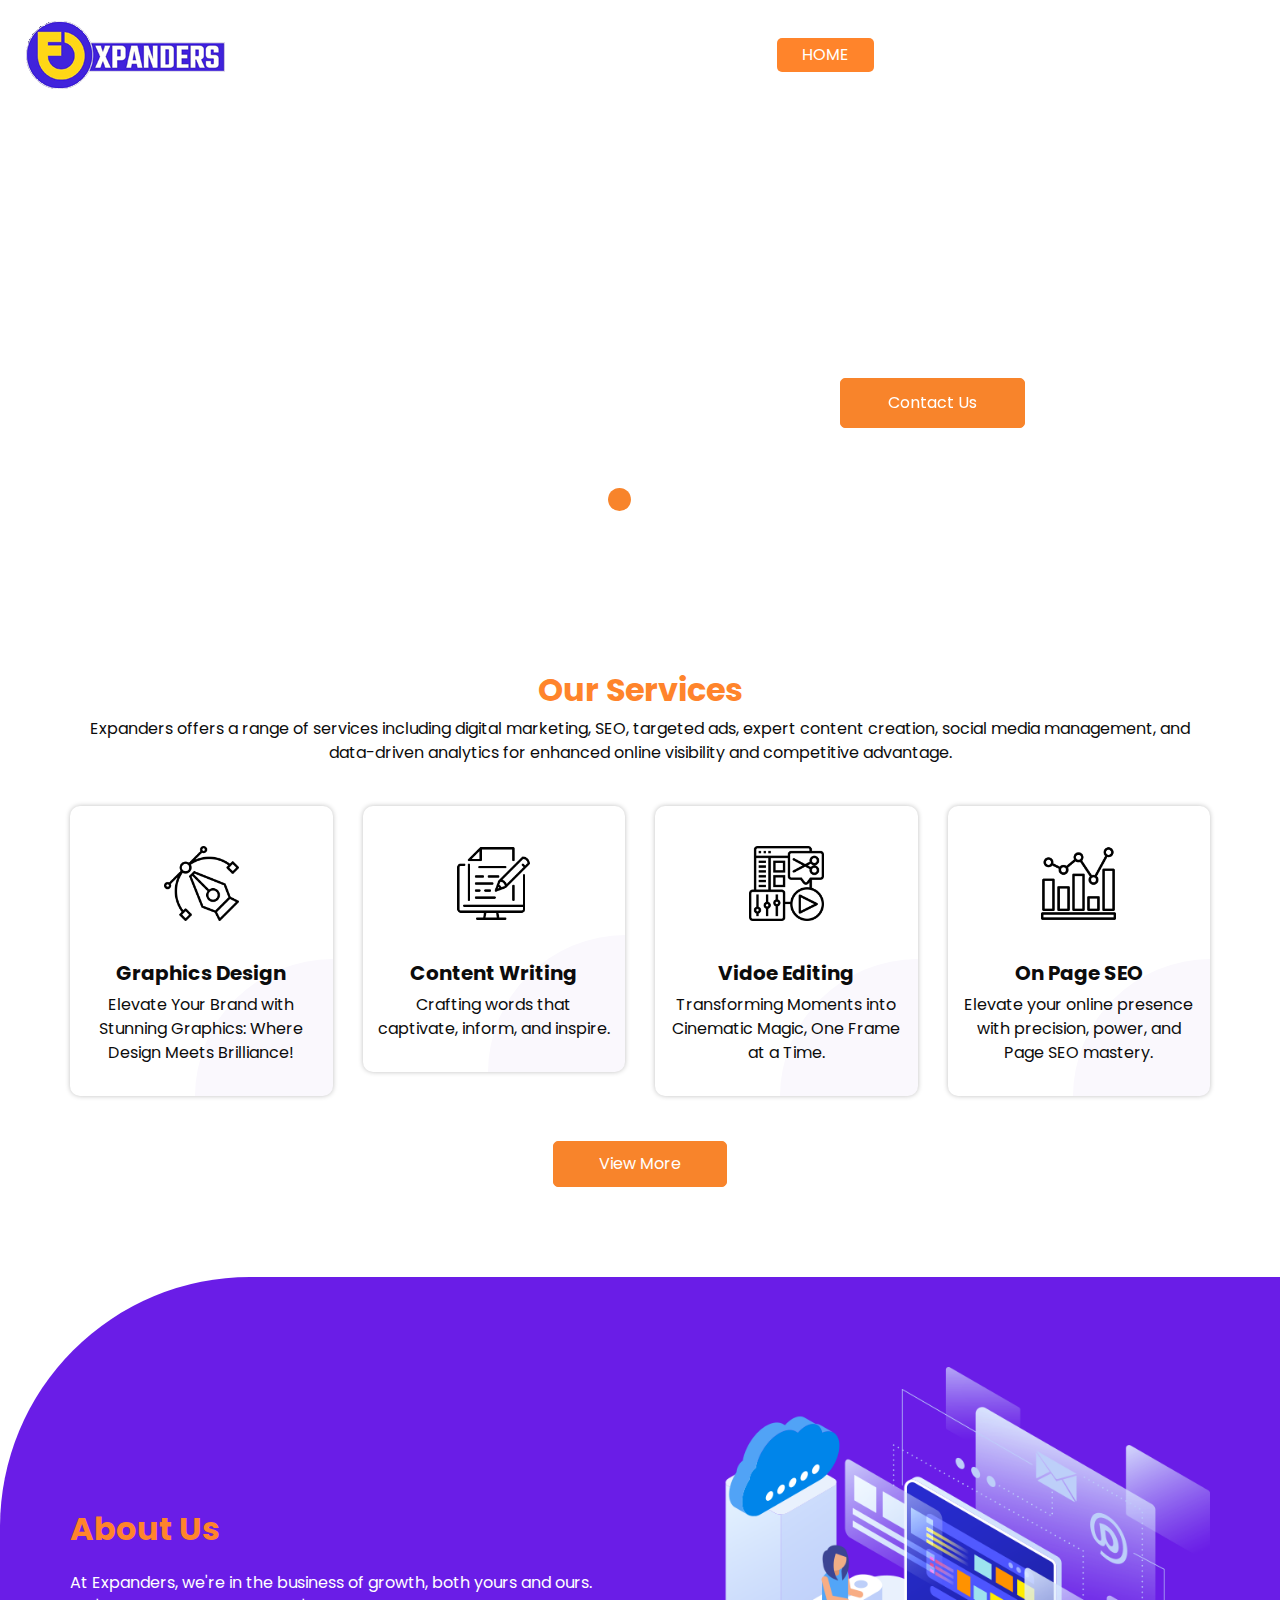
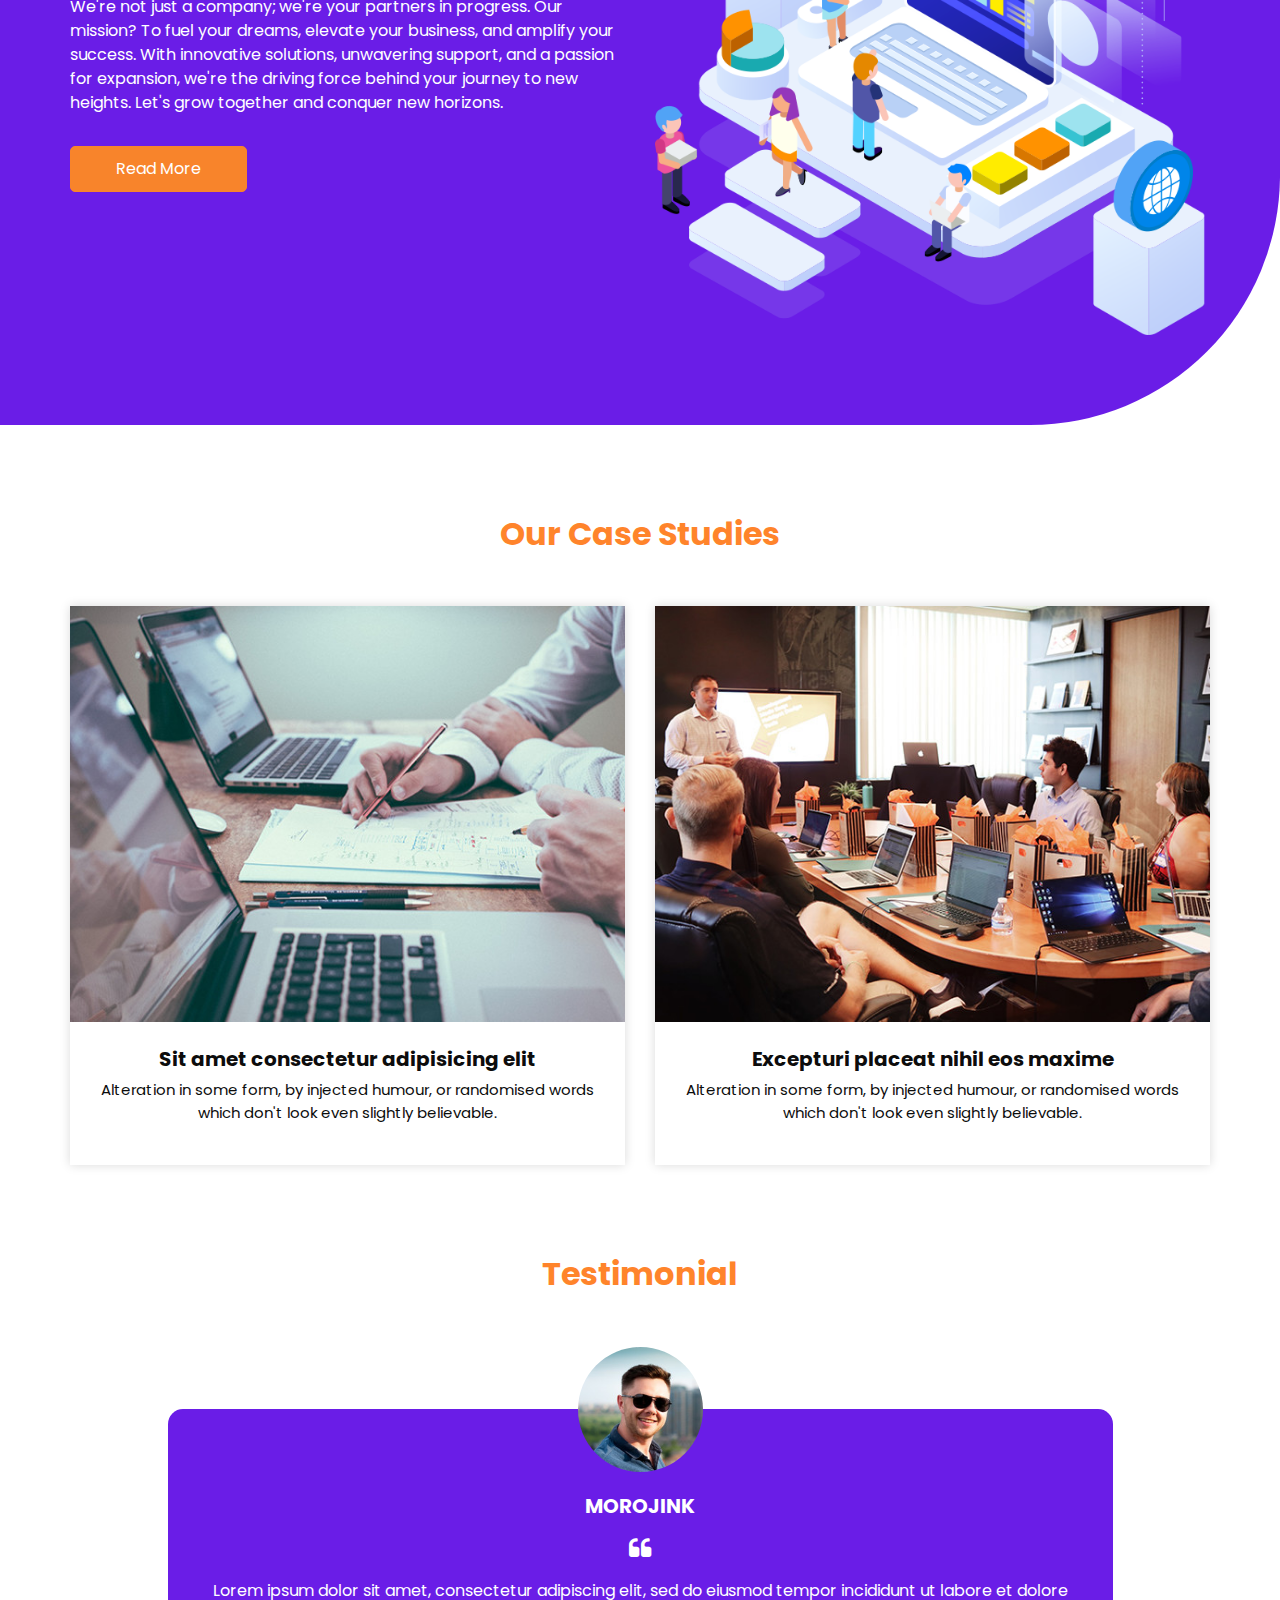
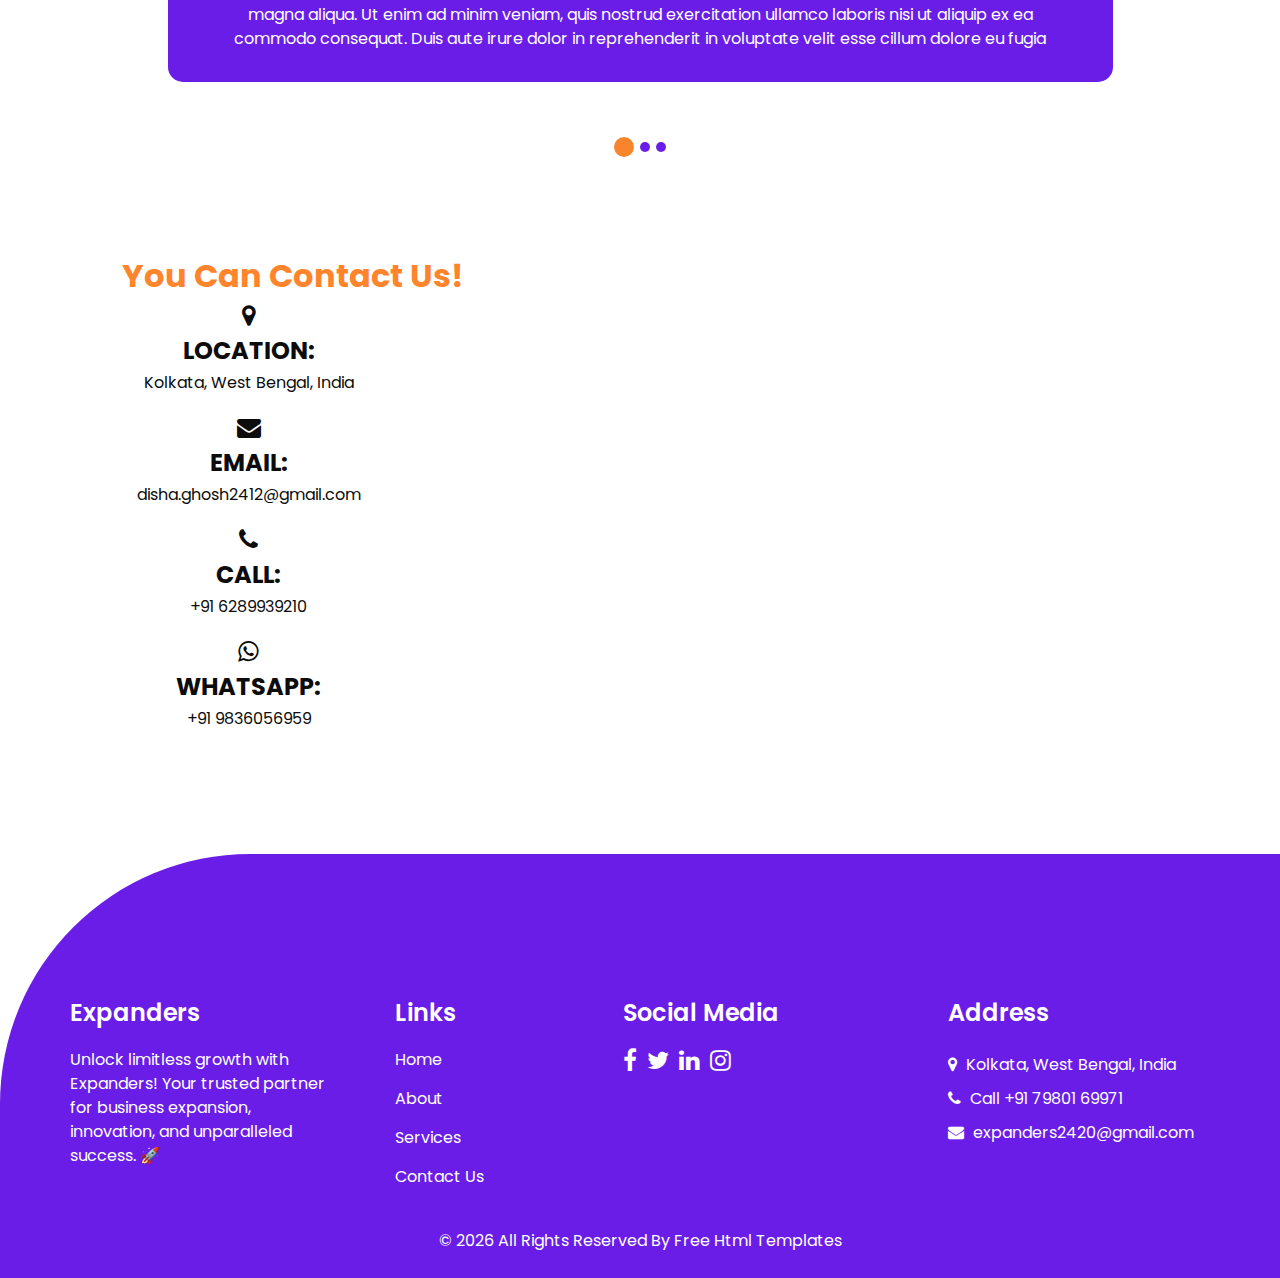
==== index.html @ a3745993 "Add files via upload" ====
<!DOCTYPE html>
<html lang="en">

<head>
  <!-- Basic -->
  <meta charset="utf-8" />
  <meta http-equiv="X-UA-Compatible" content="IE=edge" />
  <link rel="icon" href="images\favicon_img.png" type="images/png">
  <title>Expanders</title>
  <!-- Mobile Metas -->
  <meta name="viewport" content="width=device-width, initial-scale=1, shrink-to-fit=no" />
  <!-- Site Metas -->
  <meta name="keywords" content="" />
  <meta name="description" content="" />
  <meta name="author" content="" />
  


  <!-- bootstrap core css -->
  <link rel="stylesheet" type="text/css" href="css/bootstrap.css" />

  <!-- font awesome style -->
  <link href="css/font-awesome.min.css" rel="stylesheet" />

  <!-- Custom styles for this template -->
  <link href="css/style.css" rel="stylesheet" />
  <!-- responsive style -->
  <link href="css/responsive.css" rel="stylesheet" />

</head>

<body>

  <div class="hero_area index_out">
    <!-- header section strats -->
    <header class="header_section index_section">
      <div class="container-fluid">
        <nav class="navbar navbar-expand-lg custom_nav-container ">
          <a class="navbar-brand" href="index.html">
            <img src="images\logo.png" alt="">
          </a>

          <button class="navbar-toggler" type="button" data-toggle="collapse" data-target="#navbarSupportedContent" aria-controls="navbarSupportedContent" aria-expanded="false" aria-label="Toggle navigation">
            <span class=""> </span>
          </button>

          <div class="collapse navbar-collapse" id="navbarSupportedContent">
            <ul class="navbar-nav  ">
              <li class="nav-item active">
                <a class="nav-link" href="index.html">Home <span class="sr-only">(current)</span></a>
              </li>
              <li class="nav-item">
                <a class="nav-link" href="about.html"> About</a>
              </li>
              <li class="nav-item">
                <a class="nav-link" href="service.html">Services</a>
              </li>
              <li class="nav-item">
                <a class="nav-link" href="contact.html">Contact Us</a>
              </li>
            </ul>
          </div>
        </nav>
      </div>
      <!-- slider section -->
    <section class="slider_section ">
      <div id="customCarousel1" class="carousel slide" data-ride="carousel">
        <div class="carousel-inner">
          <div class="carousel-item active">
            <div class="container ">
              <div class="row">
                <div class="col-md-6">
                  <div class="img-box">
                    <img src="" alt="">
                  </div>
                </div>
                <div class="col-md-6">
                  <div class="detail-box">
                    <h1>
                      Unlock Your Business Potential with Expanders!
                    </h1>
                    <p>
                      In a futuristic cityscape, neon-lit skyscrapers symbolize the digital world. In the foreground, a diverse team collaborates on a digital marketing strategy using a massive interactive screen.                    </p>
                    <div class="btn-box">
                      <a href="contact.html" class="btn1">
                        Contact Us
                      </a>
                    </div>
                  </div>
                </div>
              </div>
            </div>
          </div>
          <div class="carousel-item ">
            <div class="container ">
              <div class="row">
                <div class="col-md-6">
                  <div class="img-box">
                    <img src="" alt="">
                  </div>
                </div>
                <div class="col-md-6">
                  <div class="detail-box">
                    <h1>
                      Expand Your Reach, Amplify Your Success!
                    </h1>
                    <p>
                      An impactful globe covered in interconnected nodes represents global outreach. A hovering magnifying glass highlights key areas, showcasing Expanders' ability to expand digital marketing reach.                    </p>
                    <div class="btn-box">
                      <a href="contact.html" class="btn1">
                        Contact Us
                      </a>
                    </div>
                  </div>
                </div>
              </div>
            </div>
          </div>
          <div class="carousel-item ">
            <div class="container ">
              <div class="row">
                <div class="col-md-6">
                  <div class="img-box">
                    <img src="" alt="">
                  </div>
                </div>
                <div class="col-md-6">
                  <div class="detail-box">
                    <h1>
                      Elevate Your Brand with Expanders!
                    </h1>
                    <p>
                      A captivating rocket with the Expanders logo soars into the digital stratosphere, leaving a sparkling stardust trail, symbolizing how Expanders can elevate your brand in the digital realm.                    </p>
                    <div class="btn-box">
                      <a href="contact.html" class="btn1">
                        Contact Us
                      </a>
                    </div>
                  </div>
                </div>
              </div>
            </div>
          </div>
        </div>
        <ol class="carousel-indicators">
          <li data-target="#customCarousel1" data-slide-to="0" class="active"></li>
          <li data-target="#customCarousel1" data-slide-to="1"></li>
          <li data-target="#customCarousel1" data-slide-to="2"></li>
        </ol>
      </div>

    </section>
    <!-- end slider section -->
      <video autoplay muted loop id="video_background">
        <source src="images\video4.mp4" type="video/mp4">
        <!-- Add more <source> elements for other video formats like WebM or Ogg -->
        Your browser does not support the video tag.
      </video>
    </header>
    <!-- end header section -->
  </div>

  <!-- service section -->
  <section class="service_section layout_padding">
    <div class="container">
      <div class="heading_container">
        <h2>
          Our Services
        </h2>
        <p>
          Expanders offers a range of services including digital marketing, SEO, targeted ads, expert content creation, social media management, and data-driven analytics for enhanced online visibility and competitive advantage.        </p>
      </div>
      <div class="row">
        <div class="col-md-6 col-lg-3">
          <div class="box">
            <div class="img-box">
              <img src="images/s1.png" alt="">
            </div>
            <div class="detail-box">
              <h5>
                Graphics Design
              </h5>
              <p>
                Elevate Your Brand with Stunning Graphics: Where Design Meets Brilliance!
              </p>
              <!-- <a href="">
                <span>
                  Read More
                </span>
                <i class="fa fa-long-arrow-right" aria-hidden="true"></i>
              </a> -->
            </div>
          </div>
        </div>
        <div class="col-md-6 col-lg-3">
          <div class="box">
            <div class="img-box">
              <img src="images/s2.png" alt="">
            </div>
            <div class="detail-box">
              <h5>
                Content Writing
              </h5>
              <p>
                Crafting words that captivate, inform, and inspire.
              </p>
              <!-- <a href="">
                <span>
                  Read More
                </span>
                <i class="fa fa-long-arrow-right" aria-hidden="true"></i>
              </a> -->
            </div>
          </div>
        </div>
        <div class="col-md-6 col-lg-3">
          <div class="box">
            <div class="img-box">
              <img src="images/s3.png" alt="">
            </div>
            <div class="detail-box">
              <h5>
                Vidoe Editing
              </h5>
              <p>
                Transforming Moments into Cinematic Magic, One Frame at a Time.
              </p>
              <!-- <a href="">
                <span>
                  Read More
                </span>
                <i class="fa fa-long-arrow-right" aria-hidden="true"></i>
              </a> -->
            </div>
          </div>
        </div>
        <div class="col-md-6 col-lg-3">
          <div class="box">
            <div class="img-box">
              <img src="images/s4.png" alt="">
            </div>
            <div class="detail-box">
              <h5>
                On Page SEO
              </h5>
              <p>
                Elevate your online presence with precision, power, and Page SEO mastery.
              </p>
              <!-- <a href="">
                <span>
                  Read More
                </span>
                <i class="fa fa-long-arrow-right" aria-hidden="true"></i>
              </a> -->
            </div>
          </div>
        </div>
      </div>
      <div class="btn-box">
        <a href="service.html">
          View More
        </a>
      </div>
    </div>
  </section>
  <!-- end service section -->

  <!-- about section -->

  <section class="about_section layout_padding">
    <div class="container  ">
      <div class="row">
        <div class="col-md-6">
          <div class="detail-box">
            <div class="heading_container">
              <h2>
                About Us
              </h2>
            </div>
            <p>
              At Expanders, we're in the business of growth, both yours and ours. We're not just a company; we're your partners in progress. Our mission? To fuel your dreams, elevate your business, and amplify your success. With innovative solutions, unwavering support, and a passion for expansion, we're the driving force behind your journey to new heights. Let's grow together and conquer new horizons.
            </p>
            <a href="about.html">
              Read More
            </a>
          </div>
        </div>
        <div class="col-md-6 ">
          <div class="img-box">
            <img src="images/about-img.png" alt="">
          </div>
        </div>

      </div>
    </div>
  </section>

  <!-- end about section -->

  <!-- case section -->

  <section class="case_section layout_padding">
    <div class="container">
      <div class="heading_container">
        <h2>
          Our Case Studies
        </h2>
      </div>
      <div class="row">
        <div class="col-md-6">
          <div class="box">
            <div class="img-box">
              <img src="images/case-1.jpg" alt="">
            </div>
            <div class="detail-box">
              <h5>
                Sit amet consectetur adipisicing elit
              </h5>
              <p>
                Alteration in some form, by injected humour, or randomised words which don't look even slightly believable.
              </p>
              <!-- <a href="">
                <span>
                  Read More
                </span>
                <i class="fa fa-long-arrow-right" aria-hidden="true"></i>
              </a> -->
            </div>
          </div>
        </div>
        <div class="col-md-6">
          <div class="box">
            <div class="img-box">
              <img src="images/case-2.jpg" alt="">
            </div>
            <div class="detail-box">
              <h5>
                Excepturi placeat nihil eos maxime
              </h5>
              <p>
                Alteration in some form, by injected humour, or randomised words which don't look even slightly believable.
              </p>
              <!-- <a href="">
                <span>
                  Read More
                </span>
                <i class="fa fa-long-arrow-right" aria-hidden="true"></i>
              </a> -->
            </div>
          </div>
        </div>
      </div>
    </div>
  </section>

  <!-- end case section -->

  <!-- client section -->
  <section class="client_section ">
    <div class="container">
      <div class="heading_container heading_center">
        <h2>
          Testimonial
        </h2>
      </div>
    </div>
    <div id="customCarousel2" class="carousel slide" data-ride="carousel">
      <div class="carousel-inner">
        <div class="carousel-item active">
          <div class="container">
            <div class="row">
              <div class="col-md-10 mx-auto">
                <div class="box">
                  <div class="img-box">
                    <img src="images/client.jpg" alt="">
                  </div>
                  <div class="detail-box">
                    <div class="client_info">
                      <div class="client_name">
                        <h5>
                          Morojink
                        </h5>
                        <h6>
                          Customer
                        </h6>
                      </div>
                      <i class="fa fa-quote-left" aria-hidden="true"></i>
                    </div>
                    <p>
                      Lorem ipsum dolor sit amet, consectetur adipiscing elit, sed do eiusmod tempor incididunt ut
                      labore
                      et
                      dolore magna aliqua. Ut enim ad minim veniam, quis nostrud exercitation ullamco laboris nisi ut
                      aliquip ex ea commodo consequat. Duis aute irure dolor in reprehenderit in voluptate velit esse
                      cillum
                      dolore eu fugia
                    </p>
                  </div>
                </div>
              </div>
            </div>
          </div>
        </div>
        <div class="carousel-item">
          <div class="container">
            <div class="row">
              <div class="col-md-10 mx-auto">
                <div class="box">
                  <div class="img-box">
                    <img src="images/client.jpg" alt="">
                  </div>
                  <div class="detail-box">
                    <div class="client_info">
                      <div class="client_name">
                        <h5>
                          Morojink
                        </h5>
                        <h6>
                          Customer
                        </h6>
                      </div>
                      <i class="fa fa-quote-left" aria-hidden="true"></i>
                    </div>
                    <p>
                      Lorem ipsum dolor sit amet, consectetur adipiscing elit, sed do eiusmod tempor incididunt ut
                      labore
                      et
                      dolore magna aliqua. Ut enim ad minim veniam, quis nostrud exercitation ullamco laboris nisi ut
                      aliquip ex ea commodo consequat. Duis aute irure dolor in reprehenderit in voluptate velit esse
                      cillum
                      dolore eu fugia
                    </p>
                  </div>
                </div>
              </div>
            </div>
          </div>
        </div>
        <div class="carousel-item">
          <div class="container">
            <div class="row">
              <div class="col-md-10 mx-auto">
                <div class="box">
                  <div class="img-box">
                    <img src="images/client.jpg" alt="">
                  </div>
                  <div class="detail-box">
                    <div class="client_info">
                      <div class="client_name">
                        <h5>
                          Morojink
                        </h5>
                        <h6>
                          Customer
                        </h6>
                      </div>
                      <i class="fa fa-quote-left" aria-hidden="true"></i>
                    </div>
                    <p>
                      Lorem ipsum dolor sit amet, consectetur adipiscing elit, sed do eiusmod tempor incididunt ut
                      labore
                      et
                      dolore magna aliqua. Ut enim ad minim veniam, quis nostrud exercitation ullamco laboris nisi ut
                      aliquip ex ea commodo consequat. Duis aute irure dolor in reprehenderit in voluptate velit esse
                      cillum
                      dolore eu fugia
                    </p>
                  </div>
                </div>
              </div>
            </div>
          </div>
        </div>
      </div>
      <ol class="carousel-indicators">
        <li data-target="#customCarousel2" data-slide-to="0" class="active"></li>
        <li data-target="#customCarousel2" data-slide-to="1"></li>
        <li data-target="#customCarousel2" data-slide-to="2"></li>
      </ol>
    </div>
  </section>
  <!-- end client section -->



  <!-- contact section -->

  <section class="contact_section layout_padding">
    <div class="container-fluid">
      <div class="row">
        <div class="col-md-5 col-lg-4 offset-md-1">
          <div class="form_container">
            <div class="heading_container">
              <h2>
                You Can Contact Us!
              </h2>
            </div>
            <div class="col-lg-5 d-flex align-items-stretch">
              <div class="info">
                <div class="address">
                  <i class="fa fa-map-marker"></i>
                  <h4>Location:</h4>
                  <p>Kolkata, West Bengal, India</p>
                </div>
    
                <div class="email">
                  <i class="fa fa-envelope"></i>
                  <h4>Email:</h4>
                  <p>disha.ghosh2412@gmail.com</p>
                </div>
    
                <div class="phone">
                  <i class="fa fa-phone"></i>
                  <h4>Call:</h4>
                  <p>+91 6289939210</p>
                </div>
    
                <div class="whatsapp">
                  <i class="fa fa-whatsapp"></i>
                  <h4>Whatsapp:</h4>
                  <p>+91 9836056959</p>
                </div>       
              </div>
            </div>
          </div>
        </div>
        <div class="col-md-6 col-lg-7 px-0">
          <div class="map_container">
            <div class="map">
              <div id="googleMap"><iframe src="https://www.google.com/maps/embed?pb=!1m18!1m12!1m3!1d21109.073394000487!2d88.36583673968838!3d22.79901059679457!2m3!1f0!2f0!3f0!3m2!1i1024!2i768!4f13.1!3m3!1m2!1s0x39f89080623d7ccf%3A0xcbdc11e8d1f16b64!2sIchhapur%20Defence%20Estate%2C%20Ichapur%2C%20West%20Bengal!5e0!3m2!1sen!2sin!4v1693545208336!5m2!1sen!2sin" width="750" height="500" style="border:0;" allowfullscreen="" loading="lazy" referrerpolicy="no-referrer-when-downgrade"></iframe></div>
            </div>
          </div>
        </div>
      </div>
    </div>
  </section>

  <!-- end contact section -->

  <div class="footer_container">
    <!-- info section -->

    <section class="info_section ">
      <div class="container">
        <div class="row">
          <div class="col-md-6 col-lg-3 ">
            <div class="info_detail">
              <h4>
                Expanders
              </h4>
              <p>
                Unlock limitless growth with Expanders! Your trusted partner for business expansion, innovation, and unparalleled success. 🚀 
              </p>
            </div>
          </div>
          <div class="col-md-6 col-lg-2 mx-auto">
            <div class="info_link_box">
              <h4>
                Links
              </h4>
              <div class="info_links">
                <a class="" href="index.html">
                  Home
                </a>
                <a class="" href="about.html">
                  About
                </a>
                <a class="" href="service.html">
                  Services
                </a>
                <a class="" href="contact.html">
                  Contact Us
                </a>
              </div>
            </div>
          </div>
          <div class="col-md-6 col-lg-3 ">
            <h4>
              Social Media
            </h4>
            <div class="info_social">
              <a href="https://www.facebook.com/profile.php?id=100094240239587&mibextid=9R9pXO">
                <i class="fa fa-facebook" aria-hidden="true"></i>
              </a>
              <a href="">
                <i class="fa fa-twitter" aria-hidden="true"></i>
              </a>
              <a href="">
                <i class="fa fa-linkedin" aria-hidden="true"></i>
              </a>
              <a href="https://instagram.com/expanders60?igshid=MmU2YjMzNjRlOQ==">
                <i class="fa fa-instagram" aria-hidden="true"></i>
              </a>
            </div>
          </div>
          <div class="col-md-6 col-lg-3 mb-0 ml-auto">
            <div class="info_contact">
              <h4>
                Address
              </h4>
              <div class="contact_link_box">
                <a href="">
                  <i class="fa fa-map-marker" aria-hidden="true"></i>
                  <span>
                    Kolkata, West Bengal, India
                  </span>
                </a>
                <a href="">
                  <i class="fa fa-phone" aria-hidden="true"></i>
                  <span>
                    Call +91 79801 69971
                  </span>
                </a>
                <a href="">
                  <i class="fa fa-envelope" aria-hidden="true"></i>
                  <span>
                    expanders2420@gmail.com
                  </span>
                </a>
              </div>
            </div>

          </div>
        </div>
      </div>
    </section>

    <!-- end info section -->

    <!-- footer section -->
    <footer class="footer_section">
      <div class="container">
        <p>
          &copy; <span id="displayYear"></span> All Rights Reserved By
          <a href="https://html.design/">Free Html Templates</a>
        </p>
      </div>
    </footer>
    <!-- footer section -->
  </div>

  <!-- jQery -->
  <script src="js/jquery-3.4.1.min.js"></script>
  <!-- popper js -->
  <script src="https://cdn.jsdelivr.net/npm/popper.js@1.16.0/dist/umd/popper.min.js" integrity="sha384-Q6E9RHvbIyZFJoft+2mJbHaEWldlvI9IOYy5n3zV9zzTtmI3UksdQRVvoxMfooAo" crossorigin="anonymous">
  </script>
  <!-- bootstrap js -->
  <script src="js/bootstrap.js"></script>
  <script src="js/custom.js"></script>
  <!-- Google Map -->
  <!-- <script src="https://maps.googleapis.com/maps/api/js?key=AIzaSyCh39n5U-4IoWpsVGUHWdqB6puEkhRLdmI&callback=myMap"></script> -->
  <!-- End Google Map -->

</body>

</html>
---- css/style.css ----
@import url("https://fonts.googleapis.com/css2?family=Poppins:wght@400;600;700&display=swap");
body {
  font-family: "Poppins", sans-serif;
  color: #0c0c0c;
  background-color: #ffffff;
  overflow-x: hidden;
}

.layout_padding {
  padding: 90px 0;
}

.layout_margin {
  margin: 90px 0;
}

.layout_padding2 {
  padding: 75px 0;
}

.layout_padding2-top {
  padding-top: 75px;
}

.layout_padding2-bottom {
  padding-bottom: 75px;
}

.layout_padding-top {
  padding-top: 90px;
}

.layout_padding-bottom {
  padding-bottom: 90px;
}

.heading_container {
  display: -webkit-box;
  display: -ms-flexbox;
  display: flex;
  -webkit-box-orient: vertical;
  -webkit-box-direction: normal;
      -ms-flex-direction: column;
          flex-direction: column;
  -webkit-box-align: start;
      -ms-flex-align: start;
          align-items: flex-start;
}

.heading_container h2 {
  padding-left: 0px;
  font-weight: bold;
  color: #ff842b;
}

.heading_container h2 span {
  color: #6a1de7;
}

.heading_container.heading_center {
  -webkit-box-align: center;
      -ms-flex-align: center;
          align-items: center;
  text-align: center;
}

a,
a:hover,
a:focus {
  text-decoration: none;
}

a:hover,
a:focus {
  color: initial;
}

.btn,
.btn:focus {
  outline: none !important;
  -webkit-box-shadow: none;
          box-shadow: none;
}

/*header section*/
.hero_area {
  position: relative;
  min-height: 50vh;
  display: -webkit-box;
  display: -ms-flexbox;
  display: flex;
  -webkit-box-orient: vertical;
  -webkit-box-direction: normal;
      -ms-flex-direction: column;
          flex-direction: column;
  /* background-color: #6a1de7; */
  border-radius: 0 0 350px 0;
}

/* Add this to your existing CSS code */
.header_section .index_section {
  /* Remove background-color */
  position: relative;
  overflow: hidden;
}

#video_background {
  position: absolute;
  top: 0;
  left: 0;
  width: 100%;
  height: 100%;
  object-fit: cover; /* Maintain aspect ratio and cover the entire header */
  z-index: -1; /* Place the video behind other content */
}

.her_area {
  position: relative;
  /* min-height: 50vh; */
  display: -webkit-box;
  display: -ms-flexbox;
  display: flex;
  -webkit-box-orient: vertical;
  -webkit-box-direction: normal;
      -ms-flex-direction: column;
          flex-direction: column;
  background-color: #6a1de7;
  border-radius: 0 0 350px 0;
}

.sub_page .hero_area {
  min-height: auto;
  border-radius: 0 0 45px 0;
}

.header_section {
  padding: 15px 0;
}

.header_section .container-fluid {
  padding-right: 25px;
  padding-left: 25px;
}

.navbar-brand span {
  font-weight: bold;
  color: #ffffff;
  font-size: 24px;
}

.custom_nav-container {
  padding: 0;
}

.custom_nav-container .navbar-nav {
  /* float: left !important; */
  margin-left: auto;
}

.custom_nav-container .navbar-nav .nav-item .nav-link {

  padding: 5px 25px;
  color: #ffffff;
  text-align: center;
  text-transform: uppercase;
  border-radius: 5px;
  -webkit-transition: all 0.3s;
  transition: all 0.3s;
}

.custom_nav-container .navbar-nav .nav-item:hover .nav-link, .custom_nav-container .navbar-nav .nav-item.active .nav-link {
  color: #ffffff;
  background-color: #ff842b;
}

.custom_nav-container .navbar-toggler {
  outline: none;
}

.custom_nav-container .navbar-toggler {
  padding: 0;
  width: 37px;
  height: 42px;
  -webkit-transition: all 0.3s;
  transition: all 0.3s;
}

.custom_nav-container .navbar-toggler span {
  display: block;
  width: 35px;
  height: 4px;
  background-color: #ffffff;
  margin: 7px 0;
  -webkit-transition: all 0.3s;
  transition: all 0.3s;
  position: relative;
  border-radius: 5px;
  transition: all 0.3s;
}

.custom_nav-container .navbar-toggler span::before, .custom_nav-container .navbar-toggler span::after {
  content: "";
  position: absolute;
  left: 0;
  height: 100%;
  width: 100%;
  background-color: #ffffff;
  top: -10px;
  border-radius: 5px;
  -webkit-transition: all 0.3s;
  transition: all 0.3s;
}

.custom_nav-container .navbar-toggler span::after {
  top: 10px;
}

.custom_nav-container .navbar-toggler[aria-expanded="true"] {
  -webkit-transform: rotate(360deg);
          transform: rotate(360deg);
}

.custom_nav-container .navbar-toggler[aria-expanded="true"] span {
  -webkit-transform: rotate(45deg);
          transform: rotate(45deg);
}

.custom_nav-container .navbar-toggler[aria-expanded="true"] span::before, .custom_nav-container .navbar-toggler[aria-expanded="true"] span::after {
  -webkit-transform: rotate(90deg);
          transform: rotate(90deg);
  top: 0;
}

.custom_nav-container .navbar-toggler[aria-expanded="true"] .s-1 {
  -webkit-transform: rotate(45deg);
          transform: rotate(45deg);
  margin: 0;
  margin-bottom: -4px;
}

.custom_nav-container .navbar-toggler[aria-expanded="true"] .s-2 {
  display: none;
}

.custom_nav-container .navbar-toggler[aria-expanded="true"] .s-3 {
  -webkit-transform: rotate(-45deg);
          transform: rotate(-45deg);
  margin: 0;
  margin-top: -4px;
}

.custom_nav-container .navbar-toggler[aria-expanded="false"] .s-1,
.custom_nav-container .navbar-toggler[aria-expanded="false"] .s-2,
.custom_nav-container .navbar-toggler[aria-expanded="false"] .s-3 {
  -webkit-transform: none;
          transform: none;
}

.quote_btn-container {
  display: -webkit-box;
  display: -ms-flexbox;
  display: flex;
  -webkit-box-align: center;
      -ms-flex-align: center;
          align-items: center;
}

.quote_btn-container a {
  color: #000000;
  text-transform: uppercase;
}

.quote_btn-container a span {
  margin-left: 5px;
}

.quote_btn-container a:hover {
  color: #f8842b;
}

.quote_btn-container .quote_btn {
  display: inline-block;
  padding: 5px 25px;
  background-color: #f8842b;
  color: #ffffff;
  border-radius: 5px;
  -webkit-transition: all 0.3s;
  transition: all 0.3s;
  border: 1px solid #f8842b;
}

.quote_btn-container .quote_btn:hover {
  color: #ffffff;
  -webkit-transform: translateY(-3px);
          transform: translateY(-3px);
}

/*end header section*/
/* slider section */
.slider_section {
  -webkit-box-flex: 1;
      -ms-flex: 1;
          flex: 1;
  display: -webkit-box;
  display: -ms-flexbox;
  display: flex;
  -webkit-box-align: center;
      -ms-flex-align: center;
          align-items: center;
  padding: 45px 0;
}

.slider_section .row {
  -webkit-box-align: center;
      -ms-flex-align: center;
          align-items: center;
}

.slider_section #customCarousel1 {
  width: 100%;
  position: unset;
}

.slider_section .detail-box {
  text-align: center;
  color: #ffffff;
}

.slider_section .detail-box h1 {
  font-weight: bold;
  margin-bottom: 20px;
}

.slider_section .detail-box .btn-box {
  display: -webkit-box;
  display: -ms-flexbox;
  display: flex;
  -webkit-box-pack: center;
      -ms-flex-pack: center;
          justify-content: center;
  margin: 0 -5px;
  margin-top: 45px;
}

.slider_section .detail-box .btn-box a {
  margin: 5px;
  text-align: center;
  width: 185px;
}

.slider_section .detail-box .btn-box .btn1 {
  display: inline-block;
  padding: 12px 15px;
  background-color: #f8842b;
  color: #ffffff;
  border-radius: 5px;
  -webkit-transition: all 0.3s;
  transition: all 0.3s;
  border: 1px solid #f8842b;
}

.slider_section .detail-box .btn-box .btn1:hover {
  color: #ffffff;
  -webkit-transform: translateY(-3px);
          transform: translateY(-3px);
}

.slider_section .img-box img {
  width: 100%;
}

.slider_section .carousel-indicators {
  position: unset;
  margin: 0;
  -webkit-box-pack: center;
      -ms-flex-pack: center;
          justify-content: center;
  -webkit-box-align: center;
      -ms-flex-align: center;
          align-items: center;
  margin-top: 45px;
}

.slider_section .carousel-indicators li {
  background-color: #ffffff;
  width: 15px;
  height: 15px;
  border-radius: 100%;
  opacity: 1;
}

.slider_section .carousel-indicators li.active {
  width: 23px;
  height: 23px;
  background-color: #f8842b;
}

/* service-section */
.service_section {
  text-align: center;
}

.service_section .heading_container {
  -webkit-box-align: center;
      -ms-flex-align: center;
          align-items: center;
}

.service_section .box {
  margin-top: 25px;
  padding: 15px;
  border-radius: 10px;
  -webkit-box-shadow: 0 0 5px 0 rgba(0, 0, 0, 0.25);
          box-shadow: 0 0 5px 0 rgba(0, 0, 0, 0.25);
  position: relative;
  overflow: hidden;
  -webkit-transition: all 0.3s;
  transition: all 0.3s;
}

.service_section .box::before {
  content: "";
  width: 275px;
  height: 275px;
  position: absolute;
  right: -137.5px;
  bottom: -137.5px;
  background-color: #faf8fd;
  z-index: -1;
  border-radius: 100%;
  -webkit-transition: all 0.3s;
  transition: all 0.3s;
}

.service_section .box .img-box {
  display: -webkit-box;
  display: -ms-flexbox;
  display: flex;
  -webkit-box-pack: center;
      -ms-flex-pack: center;
          justify-content: center;
  -webkit-box-align: center;
      -ms-flex-align: center;
          align-items: center;
  height: 125px;
  border-radius: 15px;
  -webkit-transition: all 0.3s;
  transition: all 0.3s;
}

.service_section .box .img-box img {
  width: 75px;
  -webkit-transition: all 0.3s;
  transition: all 0.3s;
}

.service_section .box .detail-box {
  margin-top: 15px;
}

.service_section .box .detail-box h5 {
  font-weight: bold;
  position: relative;
}

.service_section .box .detail-box a {
  color: inherit;
}

.service_section .box:hover {
  color: #ffffff;
}

.service_section .box:hover::before {
  -webkit-transform: scale(5);
          transform: scale(5);
  background-color: #6a1de7;
}

.service_section .box:hover img {
  -webkit-filter: invert(1);
          filter: invert(1);
}

.service_section .btn-box {
  display: -webkit-box;
  display: -ms-flexbox;
  display: flex;
  -webkit-box-pack: center;
      -ms-flex-pack: center;
          justify-content: center;
  margin-top: 45px;
}

.service_section .btn-box a {
  display: inline-block;
  padding: 10px 45px;
  background-color: #f8842b;
  color: #ffffff;
  border-radius: 5px;
  -webkit-transition: all 0.3s;
  transition: all 0.3s;
  border: 1px solid #f8842b;
}

.service_section .btn-box a:hover {
  color: #ffffff;
  -webkit-transform: translateY(-3px);
          transform: translateY(-3px);
}

.about_section {
  background-color: #6a1de7;
  color: #ffffff;
  border-radius: 250px 0 250px 0;
}

.about_section .row {
  -webkit-box-align: center;
      -ms-flex-align: center;
          align-items: center;
}

.about_section .img-box {
  position: relative;
}

.about_section .img-box img {
  width: 100%;
}

.about_section .detail-box p {
  margin-top: 15px;
}

.about_section .detail-box a {
  display: inline-block;
  padding: 10px 45px;
  background-color: #f8842b;
  color: #ffffff;
  border-radius: 5px;
  -webkit-transition: all 0.3s;
  transition: all 0.3s;
  border: 1px solid #f8842b;
  margin-top: 15px;
}

.about_section .detail-box a:hover {
  color: #ffffff;
  -webkit-transform: translateY(-3px);
          transform: translateY(-3px);
}

.case_section .heading_container {
  -webkit-box-align: center;
      -ms-flex-align: center;
          align-items: center;
}

.case_section .heading_container h2::before {
  left: 50%;
  -webkit-transform: translateX(-50%);
          transform: translateX(-50%);
}

.case_section .box {
  margin-top: 45px;
  background-color: #ffffff;
  -webkit-box-shadow: 0 0 10px 0 rgba(0, 0, 0, 0.15);
          box-shadow: 0 0 10px 0 rgba(0, 0, 0, 0.15);
  text-align: center;
}

.case_section .box .img-box {
  position: relative;
}

.case_section .box .img-box img {
  width: 100%;
}

.case_section .box .detail-box {
  padding: 25px;
}

.case_section .box .detail-box h5 {
  font-weight: bold;
}

.case_section .box .detail-box p {
  font-size: 15px;
}

.case_section .box .detail-box a {
  color: #6a1de7;
}

.client_section .box {
  display: -webkit-box;
  display: -ms-flexbox;
  display: flex;
  -webkit-box-orient: vertical;
  -webkit-box-direction: normal;
      -ms-flex-direction: column;
          flex-direction: column;
  -webkit-box-align: center;
      -ms-flex-align: center;
          align-items: center;
  margin: 45px 0;
  text-align: center;
}

.client_section .box .img-box {
  width: 125px;
  height: 125px;
  min-width: 125px;
  position: relative;
  margin-bottom: -62.5px;
}

.client_section .box .img-box img {
  width: 100%;
  border-radius: 100%;
}

.client_section .box .client_info .client_name h5 {
  font-weight: bold;
  margin-bottom: 0;
  text-transform: uppercase;
}

.client_section .box .client_info .client_name h6 {
  margin-bottom: 0;
  color: #6a1de7;
  font-weight: normal;
  font-size: 15px;
  text-transform: uppercase;
}

.client_section .box .client_info i {
  font-size: 24px;
}

.client_section .box p {
  margin-top: 15px;
}

.client_section .box .detail-box {
  background-color: #ffffff;
  background-color: #6a1de7;
  color: #ffffff;
  border-radius: 15px;
  padding: 85px 45px 15px 45px;
}

.client_section .carousel-indicators {
  position: unset;
  margin: 0;
  -webkit-box-pack: center;
      -ms-flex-pack: center;
          justify-content: center;
  -webkit-box-align: center;
      -ms-flex-align: center;
          align-items: center;
}

.client_section .carousel-indicators li {
  background-color: #6a1de7;
  width: 10px;
  height: 10px;
  border-radius: 100%;
  opacity: 1;
}

.client_section .carousel-indicators li.active {
  width: 20px;
  height: 20px;
  background-color: #f8842b;
}

.contact_section {
  position: relative;
}

.contact_section form {
  margin-top: 45px;
}


.contact_section input {
  width: 100%;
  border: none;
  height: 50px;
  margin-bottom: 25px;
  padding-left: 15px;
  background-color: transparent;
  outline: none;
  color: #000000;
  border: 1px solid #a5a5a5;
}

.contact_section input::-webkit-input-placeholder {
  color: #1c1b1b;
}

.contact_section input:-ms-input-placeholder {
  color: #1c1b1b;
}

.contact_section input::-ms-input-placeholder {
  color: #1c1b1b;
}

.contact_section input::placeholder {
  color: #1c1b1b;
}

.contact_section input.message-box {
  height: 120px;
}

.contact_section button {
  font-family: "Poppins", sans-serif;
  display: inline-block;
  padding: 10px 65px;
  background-color: #f8842b;
  color: #ffffff;
  border-radius: 3px;
  -webkit-transition: all 0.3s;
  transition: all 0.3s;
  border: 1px solid #f8842b;
  color: #fff;
  margin-top: 10px;
}

.contact_section button:hover {
  color: #ffffff;
  -webkit-transform: translateY(-3px);
          transform: translateY(-3px);
}

.form_container .info {
  text-align: center;
}

/* Style for each individual contact info block */
.form_container .info div {
  margin-bottom: 20px;
}

/* Center-align headings within the div boxes */
.form_container .info h4 {
  margin-top: 10px;
  margin-bottom: 5px;
  font-weight: bold;
  text-transform: uppercase;
}

/* Center-align icons */
.form_container .info i {
  display: block;
  font-size: 24px;
  margin-bottom: 10px;
}

.contact_section .map_container {
  height: 100%;
  min-height: 325px;
  overflow: hidden;
  margin-left: 45px;
}

.contact_section .map_container .map {
  height: 100%;
}

.contact_section .map_container .map #googleMap {
  height: 100%;
}

.footer_container {
  background-color: #6a1de7;
  color: #ffffff;
  border-radius: 350px 0 0 0;
  padding-top: 145px;
}



/* info section */
.info_section h4 {
  font-weight: 600;
  margin-bottom: 20px;
}

.info_section .info_contact .contact_link_box {
  display: -webkit-box;
  display: -ms-flexbox;
  display: flex;
  -webkit-box-orient: vertical;
  -webkit-box-direction: normal;
      -ms-flex-direction: column;
          flex-direction: column;
}

.info_section .info_contact .contact_link_box a {
  margin: 5px 0;
  color: #ffffff;
}

.info_section .info_contact .contact_link_box a i {
  margin-right: 5px;
}

.info_section .info_contact .contact_link_box a:hover {
  color: #f8842b;
}

.info_section .info_social {
  display: -webkit-box;
  display: -ms-flexbox;
  display: flex;
  margin-top: 20px;
}

.info_section .info_social a {
  display: -webkit-box;
  display: -ms-flexbox;
  display: flex;
  -webkit-box-pack: center;
      -ms-flex-pack: center;
          justify-content: center;
  -webkit-box-align: center;
      -ms-flex-align: center;
          align-items: center;
  color: #ffffff;
  border-radius: 100%;
  margin-right: 10px;
  font-size: 24px;
}

.info_section .info_social a:hover {
  color: #f8842b;
}

.info_section .info_links {
  display: -webkit-box;
  display: -ms-flexbox;
  display: flex;
  -webkit-box-orient: vertical;
  -webkit-box-direction: normal;
      -ms-flex-direction: column;
          flex-direction: column;
  -ms-flex-wrap: wrap;
      flex-wrap: wrap;
}

.info_section .info_links a {
  display: -webkit-box;
  display: -ms-flexbox;
  display: flex;
  -webkit-box-align: center;
      -ms-flex-align: center;
          align-items: center;
  margin-bottom: 15px;
  color: #ffffff;
}

.info_section .info_links a:hover {
  color: #f8842b;
}

.info_section form input {
  border: none;
  border-bottom: 1px solid #ffffff;
  background-color: transparent;
  width: 100%;
  height: 45px;
  color: #ffffff;
  outline: none;
}

.info_section form input::-webkit-input-placeholder {
  color: #ffffff;
}

.info_section form input:-ms-input-placeholder {
  color: #ffffff;
}

.info_section form input::-ms-input-placeholder {
  color: #ffffff;
}

.info_section form input::placeholder {
  color: #ffffff;
}

.info_section form button {
  width: 100%;
  text-align: center;
  display: inline-block;
  padding: 10px 55px;
  background-color: #f8842b;
  color: #ffffff;
  border-radius: 0;
  -webkit-transition: all 0.3s;
  transition: all 0.3s;
  border: 1px solid #f8842b;
  margin-top: 15px;
}

.info_section form button:hover {
  color: #ffffff;
  -webkit-transform: translateY(-3px);
          transform: translateY(-3px);
}

/* end info section */
/* footer section*/
.footer_section {
  position: relative;
  text-align: center;
}

.footer_section p {
  padding: 25px 0;
  margin: 0;
}

.footer_section p a {
  color: inherit;
}
/*# sourceMappingURL=style.css.map */
---- css/responsive.css ----
@media (max-width: 1300px) {
  .footer_container {
    border-radius: 250px 0 0 0;
  }
}

@media (max-width: 1120px) {}

@media (max-width: 992px) {
  .hero_area {
    height: auto;
  }

  .quote_btn-container {
    display: none;
  }

  .custom_nav-container .navbar-nav {
    margin: 0;
    margin-left: auto;
    align-items: center;
  }

  .custom_nav-container .navbar-nav {
    padding-top: 15px;
  }


  .custom_nav-container .navbar-nav .nav-item .nav-link {
    padding: 5px 25px;
    margin: 5px 0;
  }

  .slider_section {
    padding: 75px 0;
  }

  .contact_section .img-box {
    margin-top: 45px;
  }

  .info_section .row>div:nth-child(1) {
    margin-bottom: 25px;
  }

  .info_section .row>div:nth-child(2) {
    margin-bottom: 25px;
  }
}

@media (max-width: 768px) {
  .hero_area {
    border-radius: 0 0 250px 0;
  }

  .slider_section .detail-box {
    margin-top: 45px;
  }

  .about_section {
    border-radius: 150px 0 150px 0;
  }

  .about_section .img-box {
    margin-top: 45px;
  }

  .contact_section .row {
    flex-direction: column-reverse;
  }

  .contact_section .map_container {
    margin-left: 0;
    margin-bottom: 45px;
    height: 375px;
  }

  .info_section .row>div:nth-child(3) {
    margin-bottom: 35px;
  }

  .info_section .row>div {
    display: flex;
    flex-direction: column;
    align-items: center;
    text-align: center;

  }

  .info_section .info_links {
    align-items: center;
  }

  .info_section form input {
    text-align: center;
  }
}

@media (max-width: 576px) {}

@media (max-width: 480px) {}

@media (max-width: 420px) {}

@media (max-width: 376px) {}

@media (min-width: 1200px) {
  .container {
    max-width: 1170px;
  }
}
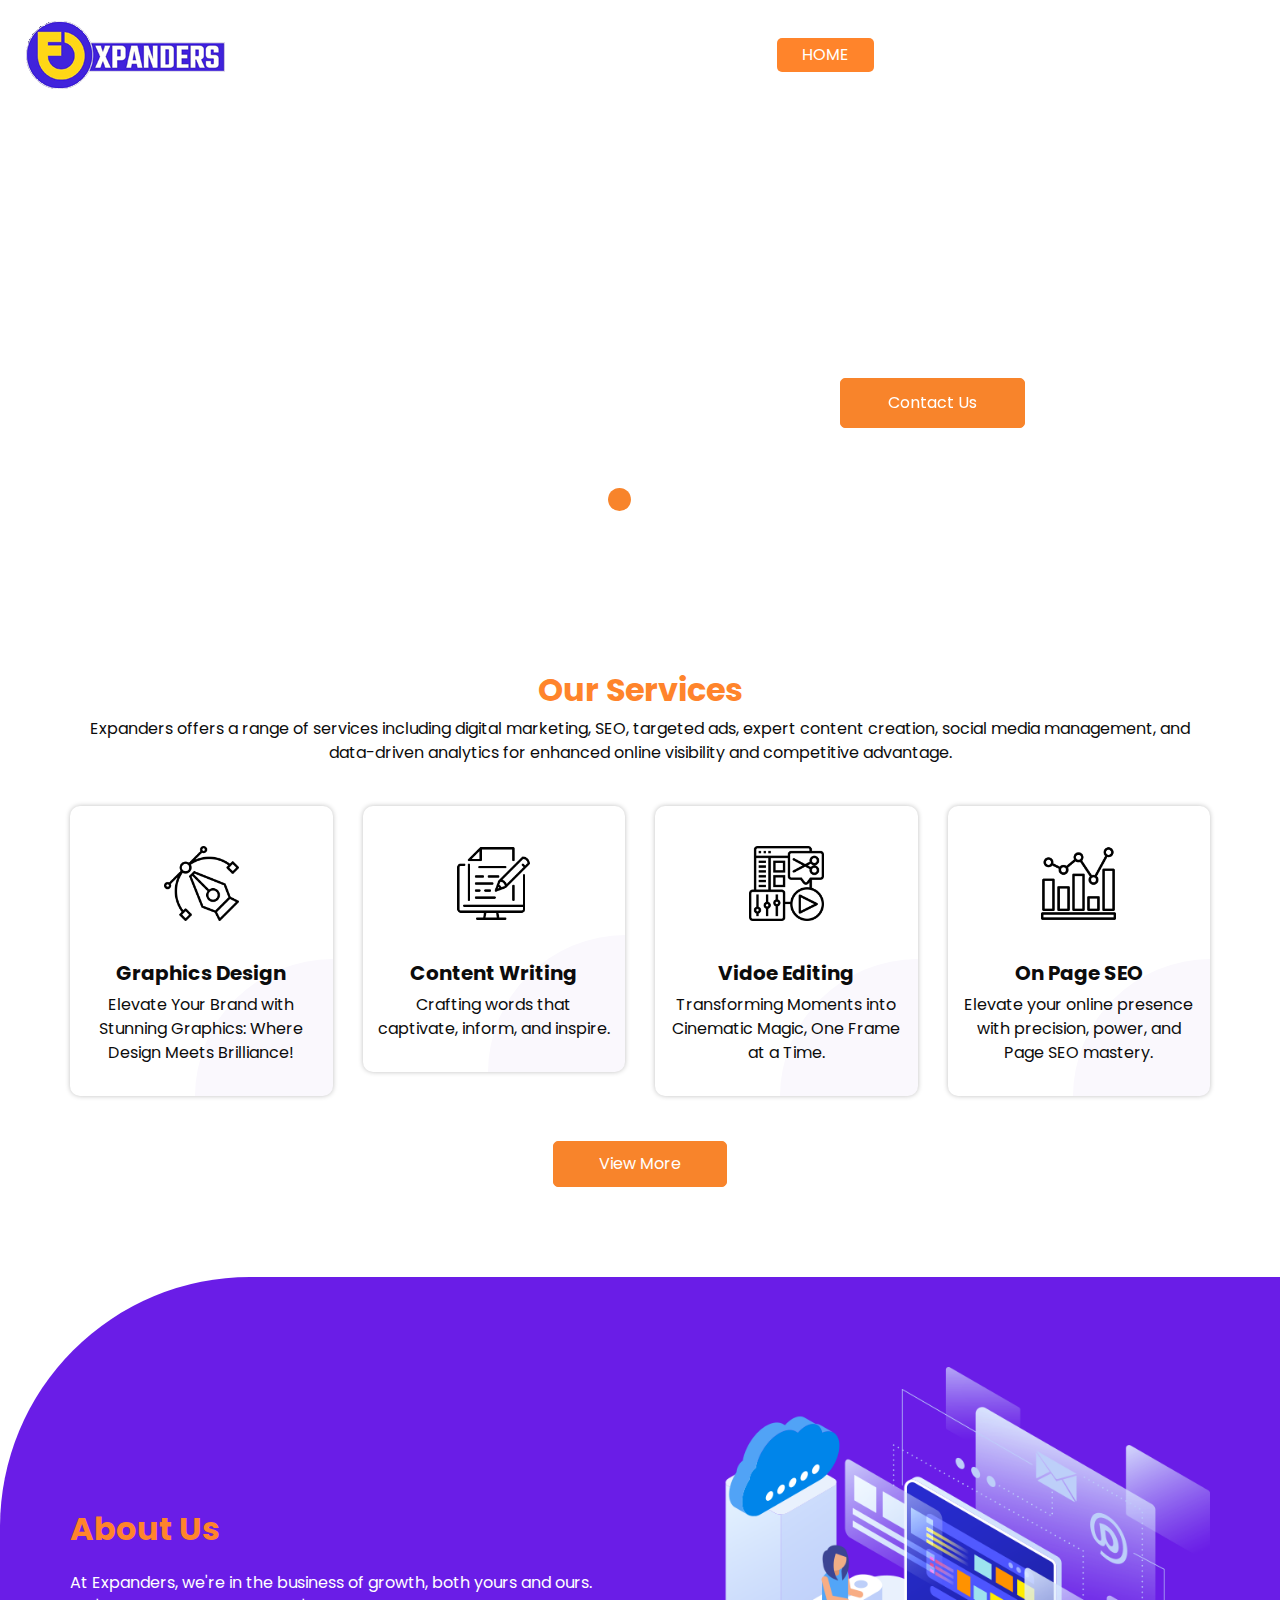
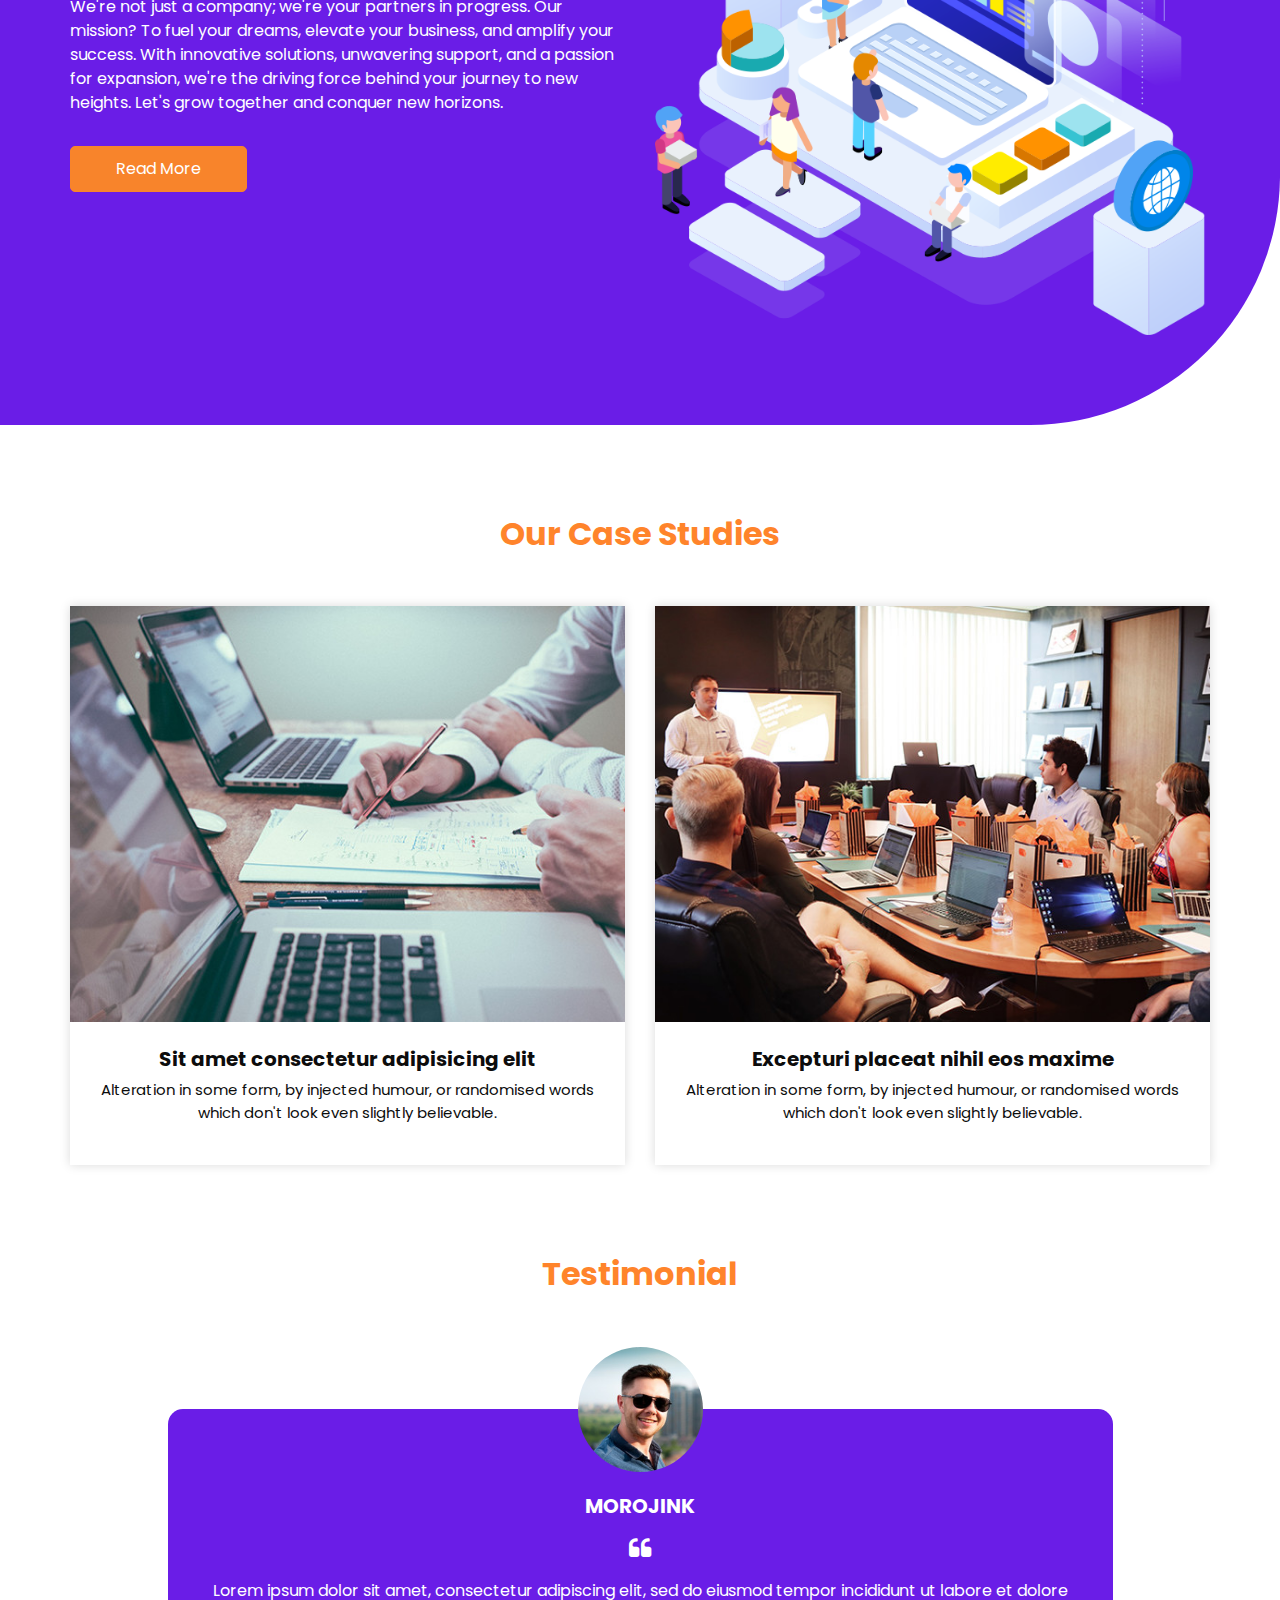
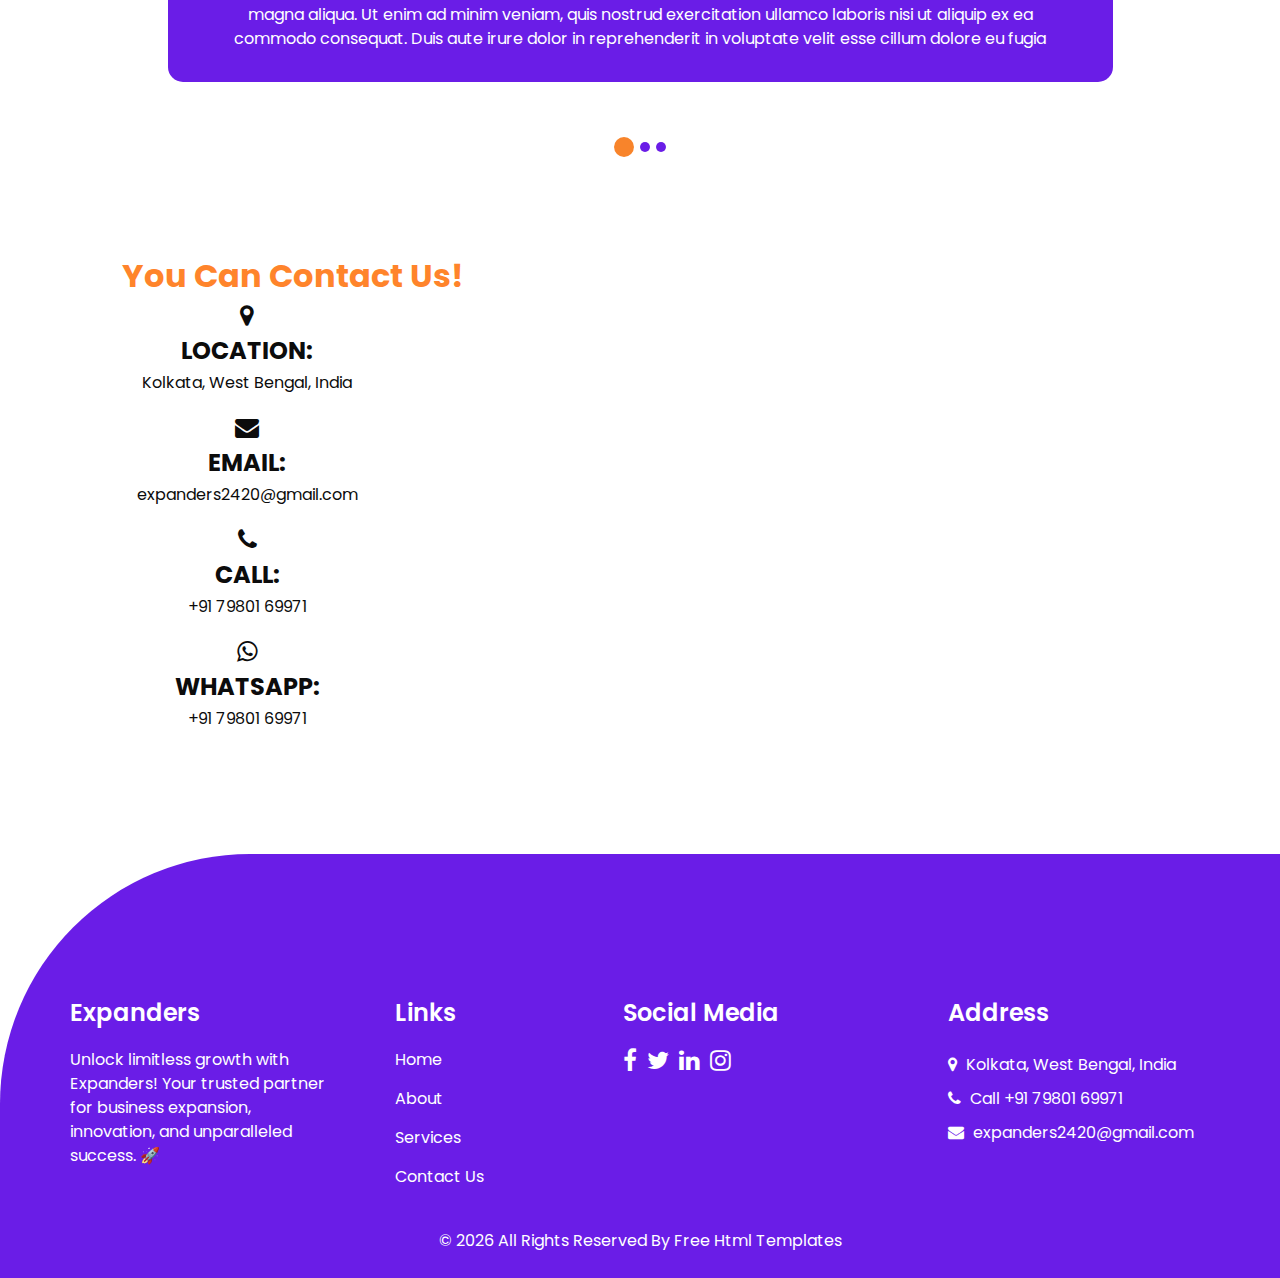
==== commit d4c3f26b: "Update index.html" ====
--- a/index.html
+++ b/index.html
@@ -506,19 +506,19 @@
                 <div class="email">
                   <i class="fa fa-envelope"></i>
                   <h4>Email:</h4>
-                  <p>disha.ghosh2412@gmail.com</p>
+                  <p>expanders2420@gmail.com</p>
                 </div>
     
                 <div class="phone">
                   <i class="fa fa-phone"></i>
                   <h4>Call:</h4>
-                  <p>+91 6289939210</p>
+                  <p>+91 79801 69971</p>
                 </div>
     
                 <div class="whatsapp">
                   <i class="fa fa-whatsapp"></i>
                   <h4>Whatsapp:</h4>
-                  <p>+91 9836056959</p>
+                  <p>+91 79801 69971</p>
                 </div>       
               </div>
             </div>
@@ -653,4 +653,4 @@
 
 </body>
 
-</html>+</html>
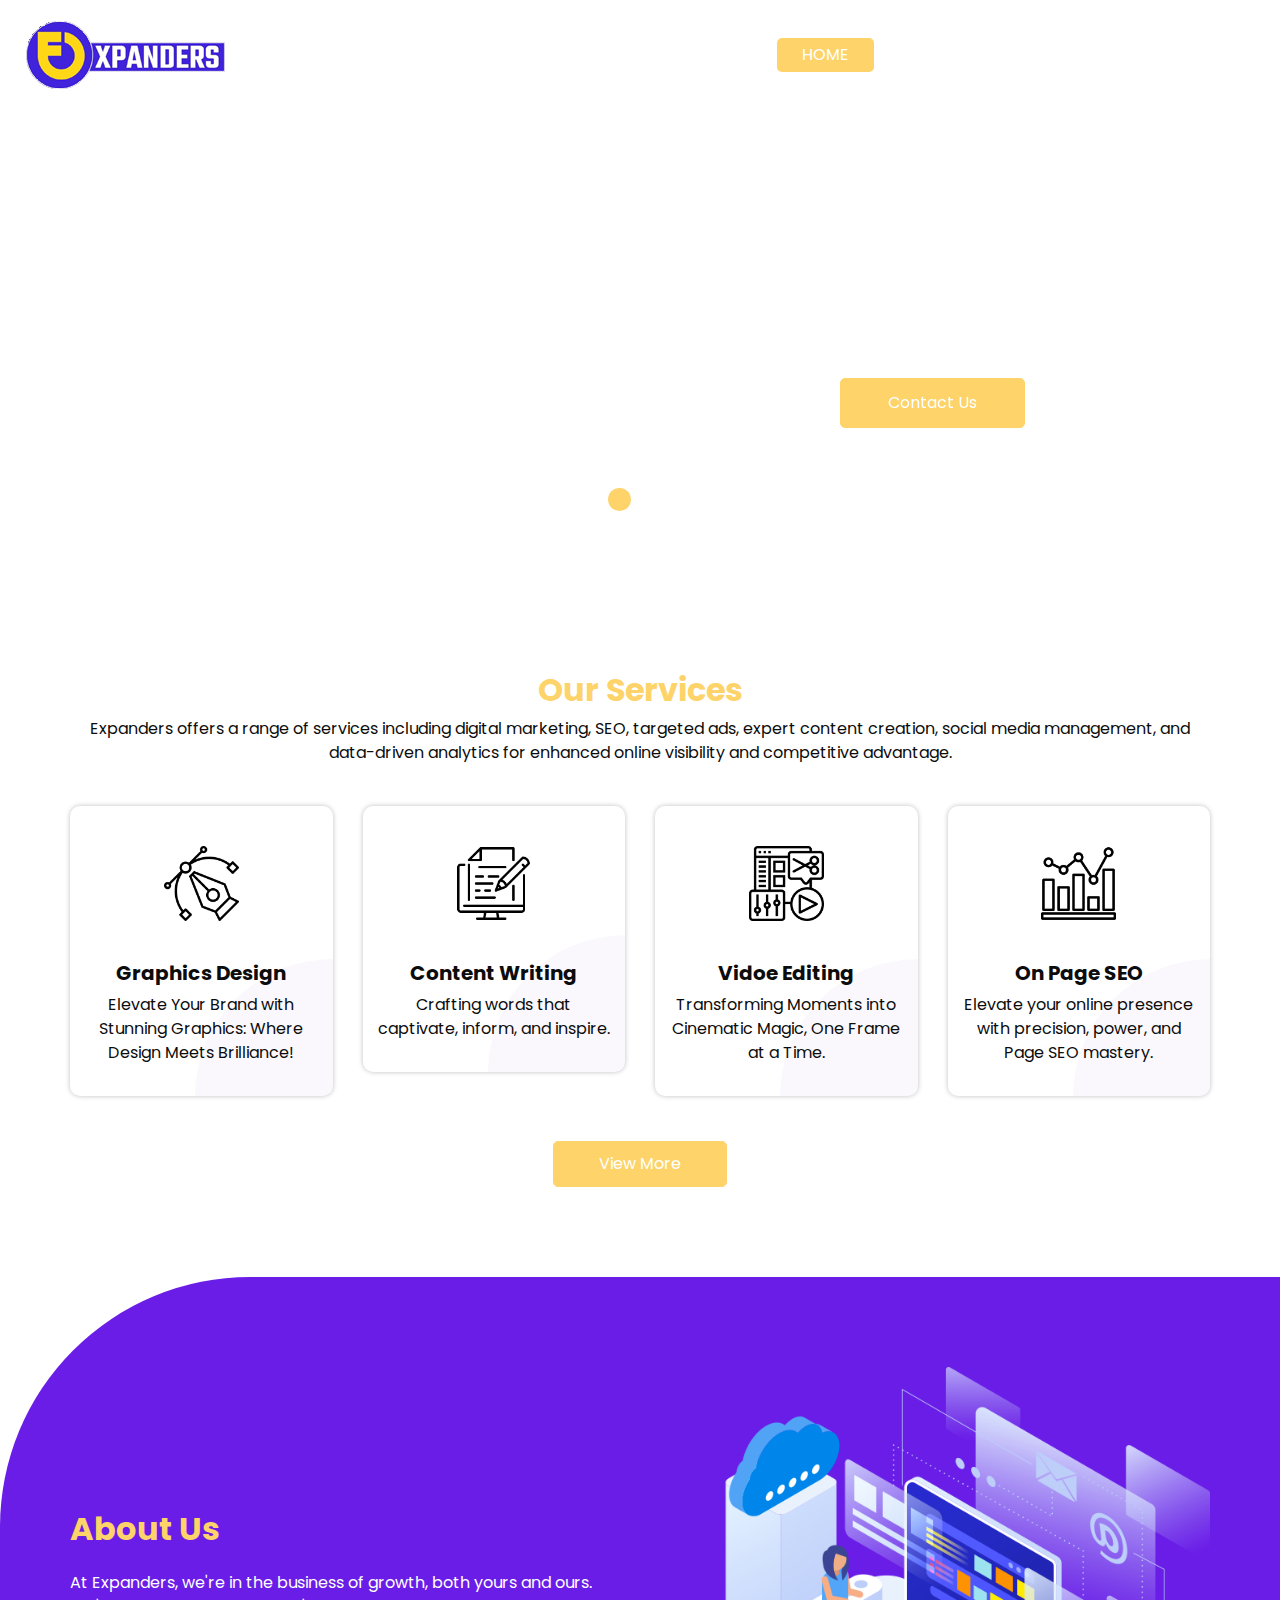
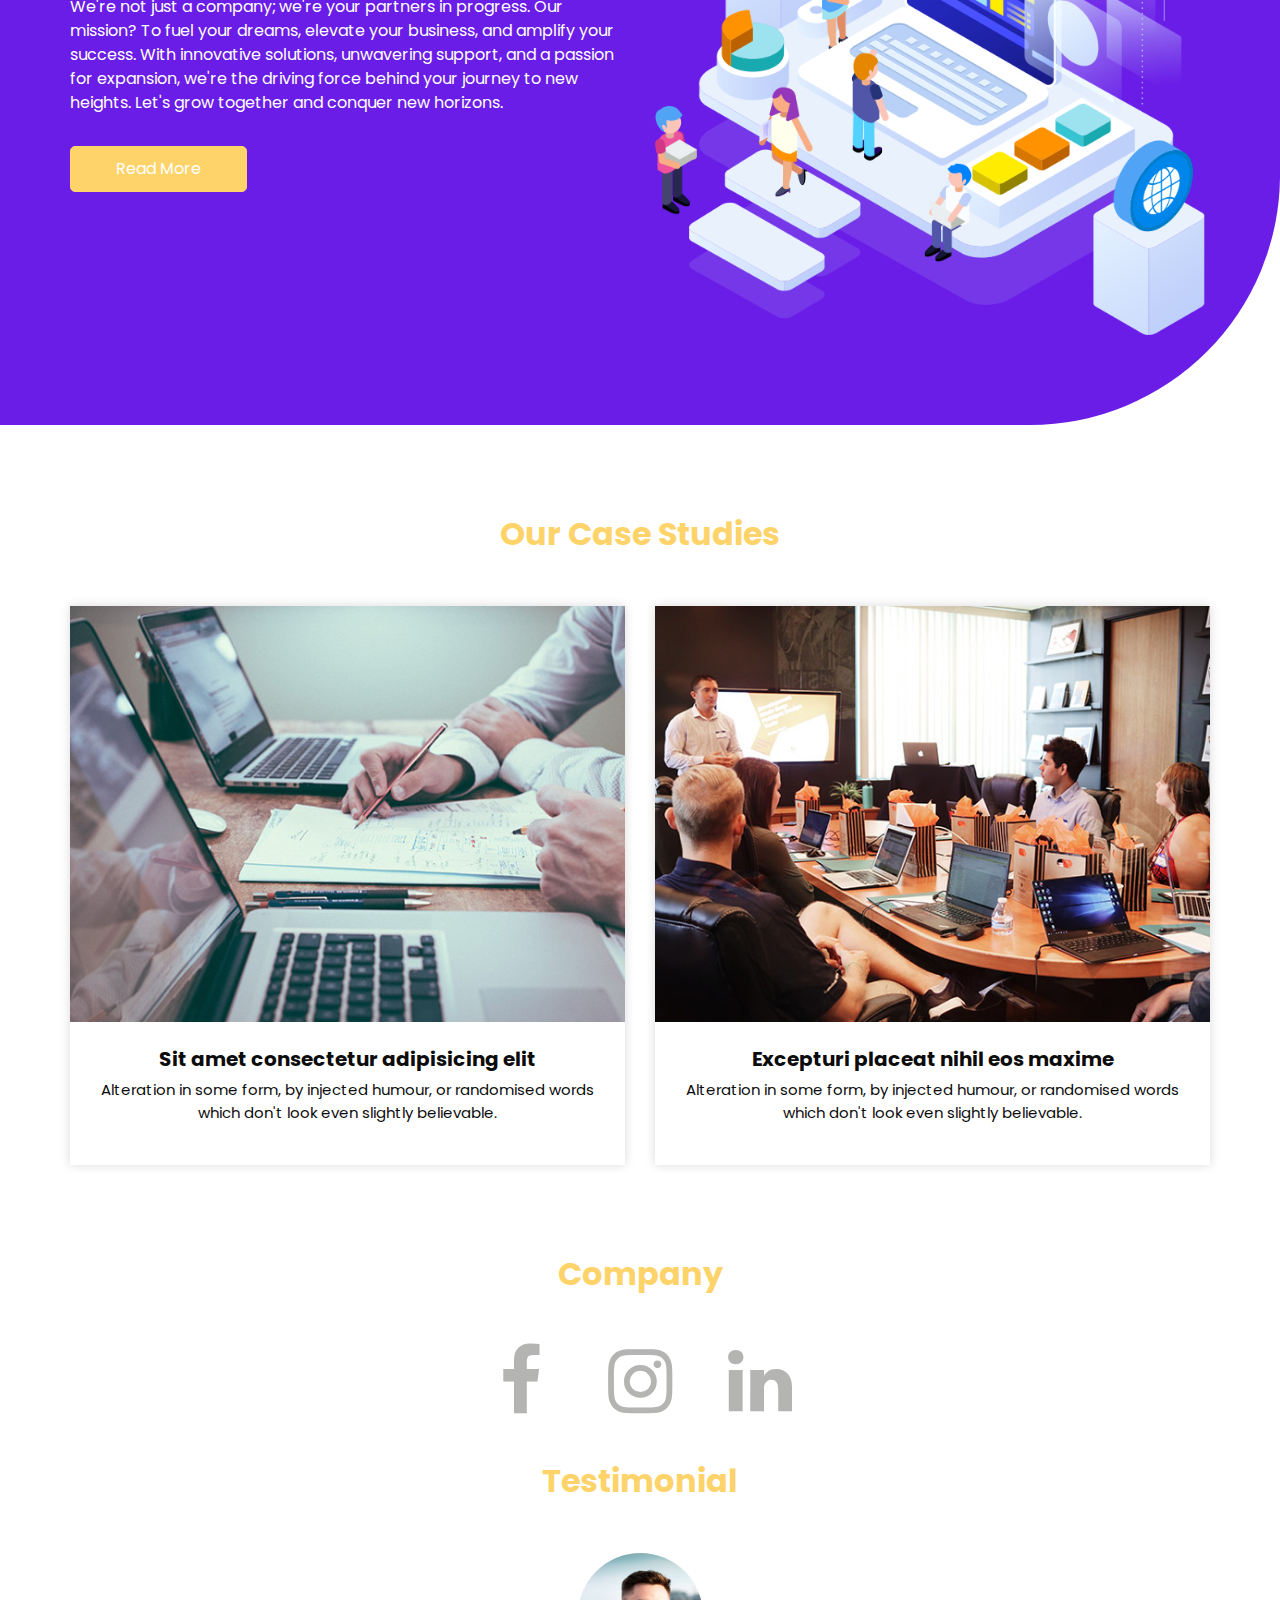
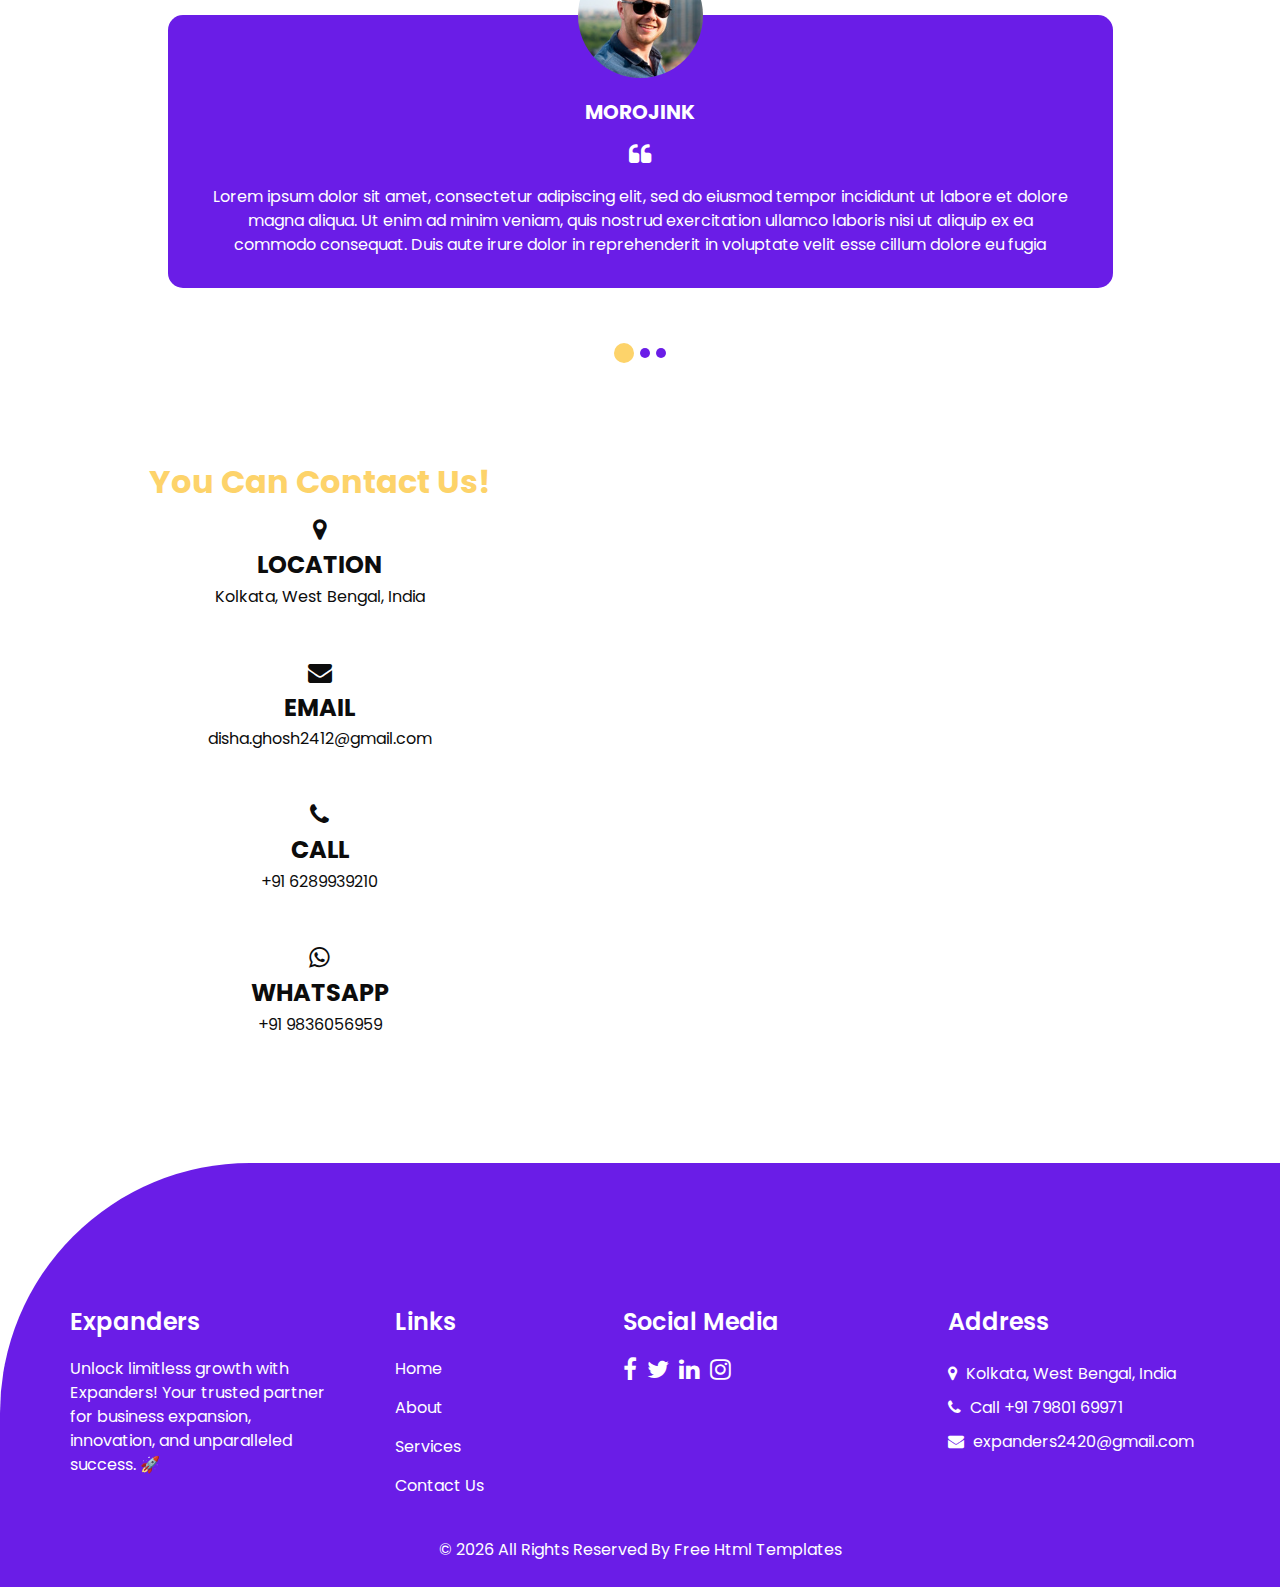
==== commit 5af4627f: "Add files via upload" ====
--- a/index.html
+++ b/index.html
@@ -80,7 +80,7 @@
                       Unlock Your Business Potential with Expanders!
                     </h1>
                     <p>
-                      In a futuristic cityscape, neon-lit skyscrapers symbolize the digital world. In the foreground, a diverse team collaborates on a digital marketing strategy using a massive interactive screen.                    </p>
+                      <b>In a futuristic cityscape, neon-lit skyscrapers symbolize the digital world. In the foreground, a diverse team collaborates on a digital marketing strategy using a massive interactive screen.</b></p>
                     <div class="btn-box">
                       <a href="contact.html" class="btn1">
                         Contact Us
@@ -105,7 +105,7 @@
                       Expand Your Reach, Amplify Your Success!
                     </h1>
                     <p>
-                      An impactful globe covered in interconnected nodes represents global outreach. A hovering magnifying glass highlights key areas, showcasing Expanders' ability to expand digital marketing reach.                    </p>
+                      <b>An impactful globe covered in interconnected nodes represents global outreach. A hovering magnifying glass highlights key areas, showcasing Expanders' ability to expand digital marketing reach.</b>                    </p>
                     <div class="btn-box">
                       <a href="contact.html" class="btn1">
                         Contact Us
@@ -130,7 +130,7 @@
                       Elevate Your Brand with Expanders!
                     </h1>
                     <p>
-                      A captivating rocket with the Expanders logo soars into the digital stratosphere, leaving a sparkling stardust trail, symbolizing how Expanders can elevate your brand in the digital realm.                    </p>
+                      <b>A captivating rocket with the Expanders logo soars into the digital stratosphere, leaving a sparkling stardust trail, symbolizing how Expanders can elevate your brand in the digital realm. </b></p>
                     <div class="btn-box">
                       <a href="contact.html" class="btn1">
                         Contact Us
@@ -354,7 +354,25 @@
   </section>
 
   <!-- end case section -->
-
+<!--Company-->
+<div class="heading_container heading_center">
+  <h2 >Company</h2>
+</div>
+<div class="icon-container">
+  <div class="icon" >
+    <i class="fa fa-facebook"></i>
+  </div>
+  <div class="icon">
+    <i class="fa fa-instagram"></i>
+  </div>
+  <div class="icon">
+    <i class="fa fa-linkedin"></i>
+  </div>
+  <!-- Add more icons as needed -->
+</div>
+
+
+<!--end of company-->
   <!-- client section -->
   <section class="client_section ">
     <div class="container">
@@ -490,35 +508,35 @@
       <div class="row">
         <div class="col-md-5 col-lg-4 offset-md-1">
           <div class="form_container">
-            <div class="heading_container">
+            <div class="heading_container heading_center">
               <h2>
                 You Can Contact Us!
               </h2>
             </div>
-            <div class="col-lg-5 d-flex align-items-stretch">
+            <div class=" align-items-stretch">
               <div class="info">
                 <div class="address">
                   <i class="fa fa-map-marker"></i>
-                  <h4>Location:</h4>
+                  <h4>Location</h4>
                   <p>Kolkata, West Bengal, India</p>
                 </div>
-    
+  
                 <div class="email">
                   <i class="fa fa-envelope"></i>
-                  <h4>Email:</h4>
-                  <p>expanders2420@gmail.com</p>
-                </div>
-    
+                  <h4>Email</h4>
+                  <p>disha.ghosh2412@gmail.com</p>
+                </div>
+  
                 <div class="phone">
                   <i class="fa fa-phone"></i>
-                  <h4>Call:</h4>
-                  <p>+91 79801 69971</p>
-                </div>
-    
+                  <h4>Call</h4>
+                  <p>+91 6289939210</p>
+                </div>
+  
                 <div class="whatsapp">
                   <i class="fa fa-whatsapp"></i>
-                  <h4>Whatsapp:</h4>
-                  <p>+91 79801 69971</p>
+                  <h4>Whatsapp</h4>
+                  <p>+91 9836056959</p>
                 </div>       
               </div>
             </div>
@@ -527,13 +545,16 @@
         <div class="col-md-6 col-lg-7 px-0">
           <div class="map_container">
             <div class="map">
-              <div id="googleMap"><iframe src="https://www.google.com/maps/embed?pb=!1m18!1m12!1m3!1d21109.073394000487!2d88.36583673968838!3d22.79901059679457!2m3!1f0!2f0!3f0!3m2!1i1024!2i768!4f13.1!3m3!1m2!1s0x39f89080623d7ccf%3A0xcbdc11e8d1f16b64!2sIchhapur%20Defence%20Estate%2C%20Ichapur%2C%20West%20Bengal!5e0!3m2!1sen!2sin!4v1693545208336!5m2!1sen!2sin" width="750" height="500" style="border:0;" allowfullscreen="" loading="lazy" referrerpolicy="no-referrer-when-downgrade"></iframe></div>
+              <div id="googleMap">
+                <iframe src="https://www.google.com/maps/embed?pb=!1m18!1m12!1m3!1d21109.073394000487!2d88.36583673968838!3d22.79901059679457!2m3!1f0!2f0!3f0!3m2!1i1024!2i768!4f13.1!3m3!1m2!1s0x39f89080623d7ccf%3A0xcbdc11e8d1f16b64!2sIchhapur%20Defence%20Estate%2C%20Ichapur%2C%20West%20Bengal!5e0!3m2!1sen!2sin!4v1693545208336!5m2!1sen!2sin" width="100%" height="500" style="border:0;" allowfullscreen="" loading="lazy" referrerpolicy="no-referrer-when-downgrade"></iframe>
+              </div>
             </div>
           </div>
         </div>
       </div>
     </div>
   </section>
+  
 
   <!-- end contact section -->
 
@@ -653,4 +674,4 @@
 
 </body>
 
-</html>
+</html>--- a/css/style.css
+++ b/css/style.css
@@ -50,14 +50,14 @@
 .heading_container h2 {
   padding-left: 0px;
   font-weight: bold;
-  color: #ff842b;
+  color: #FDD36A;
 }
 
 .heading_container h2 span {
   color: #6a1de7;
 }
 
-.heading_container.heading_center {
+.heading_container.heading_center{
   -webkit-box-align: center;
       -ms-flex-align: center;
           align-items: center;
@@ -170,7 +170,7 @@
 
 .custom_nav-container .navbar-nav .nav-item:hover .nav-link, .custom_nav-container .navbar-nav .nav-item.active .nav-link {
   color: #ffffff;
-  background-color: #ff842b;
+  background-color: #FDD36A;
 }
 
 .custom_nav-container .navbar-toggler {
@@ -275,18 +275,18 @@
 }
 
 .quote_btn-container a:hover {
-  color: #f8842b;
+  color: #FDD36A;
 }
 
 .quote_btn-container .quote_btn {
   display: inline-block;
   padding: 5px 25px;
-  background-color: #f8842b;
+  background-color: #FDD36A;
   color: #ffffff;
   border-radius: 5px;
   -webkit-transition: all 0.3s;
   transition: all 0.3s;
-  border: 1px solid #f8842b;
+  border: 1px solid #FDD36A;
 }
 
 .quote_btn-container .quote_btn:hover {
@@ -351,12 +351,12 @@
 .slider_section .detail-box .btn-box .btn1 {
   display: inline-block;
   padding: 12px 15px;
-  background-color: #f8842b;
+  background-color: #FDD36A;
   color: #ffffff;
   border-radius: 5px;
   -webkit-transition: all 0.3s;
   transition: all 0.3s;
-  border: 1px solid #f8842b;
+  border: 1px solid #FDD36A;
 }
 
 .slider_section .detail-box .btn-box .btn1:hover {
@@ -392,7 +392,7 @@
 .slider_section .carousel-indicators li.active {
   width: 23px;
   height: 23px;
-  background-color: #f8842b;
+  background-color: #FDD36A;
 }
 
 /* service-section */
@@ -495,12 +495,12 @@
 .service_section .btn-box a {
   display: inline-block;
   padding: 10px 45px;
-  background-color: #f8842b;
+  background-color: #FDD36A;
   color: #ffffff;
   border-radius: 5px;
   -webkit-transition: all 0.3s;
   transition: all 0.3s;
-  border: 1px solid #f8842b;
+  border: 1px solid #FDD36A;
 }
 
 .service_section .btn-box a:hover {
@@ -536,12 +536,12 @@
 .about_section .detail-box a {
   display: inline-block;
   padding: 10px 45px;
-  background-color: #f8842b;
+  background-color: #FDD36A;
   color: #ffffff;
   border-radius: 5px;
   -webkit-transition: all 0.3s;
   transition: all 0.3s;
-  border: 1px solid #f8842b;
+  border: 1px solid #FDD36A;
   margin-top: 15px;
 }
 
@@ -594,7 +594,26 @@
 .case_section .box .detail-box a {
   color: #6a1de7;
 }
-
+.icon-container {
+  display: flex; /* Use flexbox for horizontal alignment */
+  justify-content: center; /* Center the icons horizontally */
+  align-items: center; /* Center the icons vertically */
+  background-color: #ffffff; /* Background color for the div */
+  padding: 20px; /* Padding around the icons */
+}
+
+.icon {
+  margin: 10px; /* Space between icons */
+  width: 100px; /* Set the width of each icon */
+  height: 100px; /* Set the height of each icon */
+  /* background-color: #6a1de7; Background color of each icon */
+  border-radius: 50%; /* Make the icons circular */
+  display: flex; /* Use flexbox for centering content */
+  justify-content: center; /* Center content horizontally */
+  align-items: center; /* Center content vertically */
+  color: #b4b4b3; /* Text color for icons */
+  font-size: 75px; /* Font size for icons */
+}
 .client_section .box {
   display: -webkit-box;
   display: -ms-flexbox;
@@ -675,69 +694,46 @@
 .client_section .carousel-indicators li.active {
   width: 20px;
   height: 20px;
-  background-color: #f8842b;
+  background-color: #FDD36A;
 }
 
 .contact_section {
   position: relative;
-}
-
-.contact_section form {
-  margin-top: 45px;
-}
-
-
-.contact_section input {
+  text-align: center; /* Center the content horizontally */
+}
+
+.contact_section .form_container {
+  display: flex;
+  flex-direction: column;
+  align-items: center; /* Center the form container vertically and horizontally */
+}
+
+.contact_section h2 {
+  margin: 0;
+}
+
+.contact_section .info {
+  display: flex;
+  flex-direction: column;
+  align-items: center; /* Center the info div vertically and horizontally */
+}
+
+.contact_section .address,
+.contact_section .email,
+.contact_section .phone,
+.contact_section .whatsapp {
+  text-align: center; /* Center the text within these elements */
+  margin: 15px 0; /* Add some spacing between them */
+}
+
+.contact_section input,
+.contact_section textarea,
+.contact_section button {
   width: 100%;
-  border: none;
-  height: 50px;
-  margin-bottom: 25px;
-  padding-left: 15px;
-  background-color: transparent;
-  outline: none;
-  color: #000000;
-  border: 1px solid #a5a5a5;
-}
-
-.contact_section input::-webkit-input-placeholder {
-  color: #1c1b1b;
-}
-
-.contact_section input:-ms-input-placeholder {
-  color: #1c1b1b;
-}
-
-.contact_section input::-ms-input-placeholder {
-  color: #1c1b1b;
-}
-
-.contact_section input::placeholder {
-  color: #1c1b1b;
-}
-
-.contact_section input.message-box {
-  height: 120px;
-}
-
-.contact_section button {
-  font-family: "Poppins", sans-serif;
-  display: inline-block;
-  padding: 10px 65px;
-  background-color: #f8842b;
-  color: #ffffff;
-  border-radius: 3px;
-  -webkit-transition: all 0.3s;
-  transition: all 0.3s;
-  border: 1px solid #f8842b;
-  color: #fff;
-  margin-top: 10px;
-}
-
-.contact_section button:hover {
-  color: #ffffff;
-  -webkit-transform: translateY(-3px);
-          transform: translateY(-3px);
-}
+  max-width: 300px; /* Limit the width of form elements */
+  margin: 10px auto; /* Center the elements horizontally */
+}
+
 
 .form_container .info {
   text-align: center;
@@ -813,7 +809,7 @@
 }
 
 .info_section .info_contact .contact_link_box a:hover {
-  color: #f8842b;
+  color: #FDD36A;
 }
 
 .info_section .info_social {
@@ -840,7 +836,7 @@
 }
 
 .info_section .info_social a:hover {
-  color: #f8842b;
+  color: #FDD36A;
 }
 
 .info_section .info_links {
@@ -867,7 +863,7 @@
 }
 
 .info_section .info_links a:hover {
-  color: #f8842b;
+  color: #FDD36A;
 }
 
 .info_section form input {
@@ -901,12 +897,12 @@
   text-align: center;
   display: inline-block;
   padding: 10px 55px;
-  background-color: #f8842b;
+  background-color: #FDD36A;
   color: #ffffff;
   border-radius: 0;
   -webkit-transition: all 0.3s;
   transition: all 0.3s;
-  border: 1px solid #f8842b;
+  border: 1px solid #FDD36A;
   margin-top: 15px;
 }
 
